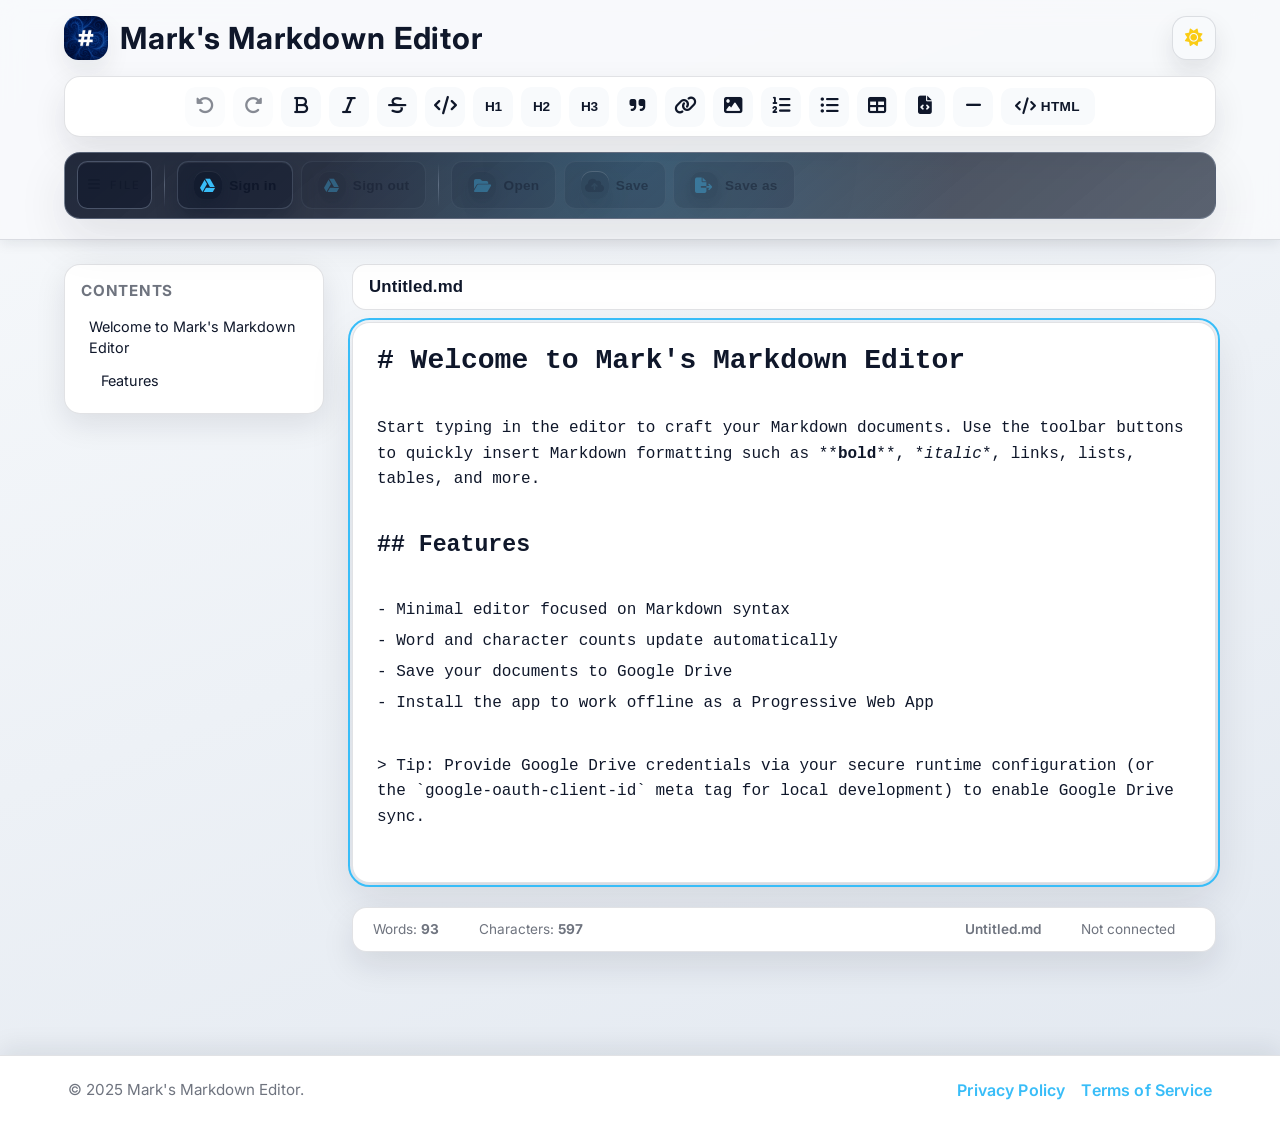
==== index.html @ d8eb9916 "Restyle Drive file menu bar" ====
<!DOCTYPE html>
<html lang="en">
  <head>
    <meta charset="utf-8" />
    <meta name="viewport" content="width=device-width, initial-scale=1" />
    <title>Mark's Markdown Editor</title>
    <meta name="description" content="Progressive Web App Markdown editor with Google Drive sync." />
    <meta name="theme-color" content="#1f2937" />
    <meta name="google-oauth-client-id" content="220212893778-a2ja5dvu9tkp700it2819hc6iajvbgiu.apps.googleusercontent.com" />
    <link rel="manifest" href="manifest.json" />
    <link rel="icon" type="image/png" href="icons/icon-512.png" />
    <link rel="preconnect" href="https://fonts.googleapis.com" />
    <link rel="preconnect" href="https://fonts.gstatic.com" crossorigin />
    <link rel="stylesheet" href="https://fonts.googleapis.com/css2?family=Inter:wght@400;500;600;700&display=swap" />
    <link
      rel="stylesheet"
      href="https://cdnjs.cloudflare.com/ajax/libs/font-awesome/6.5.1/css/all.min.css"
      integrity="sha512-DTOQO9RWCH3ppGqcWaEA1BIZOC6xxalwEsw9c2QQeAIftl+Vegovlnee1c9QX4TctnWMn13TZye+giMm8e2LwA=="
      crossorigin="anonymous"
      referrerpolicy="no-referrer"
    />
    <link rel="stylesheet" href="styles.css" />
  </head>
  <body>
    <header>
      <div class="inner">
        <div class="brand-row">
          <div class="app-brand">
            <span class="brand-mark" aria-hidden="true">
              <img src="icons/icon-1024.png" width="44" height="44" alt="" />
            </span>
            <h1>Mark's Markdown Editor</h1>
          </div>
          <button
            type="button"
            class="theme-toggle"
            id="theme-toggle"
            aria-pressed="false"
            aria-label="Switch to light mode"
            title="Switch to light mode"
          >
            <i class="fa-solid fa-moon theme-toggle-icon" aria-hidden="true"></i>
          </button>
        </div>
        <div class="toolbar-row">
          <div class="toolbar toolbar-surface formatting" role="toolbar" aria-label="Markdown formatting">
            <button
              type="button"
              class="icon-button"
              data-action="undo"
              aria-label="Undo"
              title="Undo"
              disabled
            >
              <i class="fa-solid fa-rotate-left" aria-hidden="true"></i>
            </button>
            <button
              type="button"
              class="icon-button"
              data-action="redo"
              aria-label="Redo"
              title="Redo"
              disabled
            >
              <i class="fa-solid fa-rotate-right" aria-hidden="true"></i>
            </button>
            <button type="button" class="icon-button" data-action="bold" aria-label="Bold">
              <i class="fa-solid fa-bold" aria-hidden="true"></i>
            </button>
            <button type="button" class="icon-button" data-action="italic" aria-label="Italic">
              <i class="fa-solid fa-italic" aria-hidden="true"></i>
            </button>
            <button type="button" class="icon-button" data-action="strikethrough" aria-label="Strikethrough">
              <i class="fa-solid fa-strikethrough" aria-hidden="true"></i>
            </button>
            <button type="button" class="icon-button" data-action="inline-code" aria-label="Inline code">
              <i class="fa-solid fa-code" aria-hidden="true"></i>
            </button>
            <button type="button" class="icon-button heading-button" data-action="heading-1" aria-label="Heading level 1">
              <span class="heading-icon" aria-hidden="true">H1</span>
            </button>
            <button type="button" class="icon-button heading-button" data-action="heading-2" aria-label="Heading level 2">
              <span class="heading-icon" aria-hidden="true">H2</span>
            </button>
            <button type="button" class="icon-button heading-button" data-action="heading-3" aria-label="Heading level 3">
              <span class="heading-icon" aria-hidden="true">H3</span>
            </button>
            <button type="button" class="icon-button" data-action="blockquote" aria-label="Block quote">
              <i class="fa-solid fa-quote-right" aria-hidden="true"></i>
            </button>
            <button type="button" class="icon-button" data-action="link" aria-label="Insert link">
              <i class="fa-solid fa-link" aria-hidden="true"></i>
            </button>
            <button type="button" class="icon-button" data-action="image" aria-label="Insert image">
              <i class="fa-solid fa-image" aria-hidden="true"></i>
            </button>
            <button type="button" class="icon-button" data-action="ordered-list" aria-label="Ordered list">
              <i class="fa-solid fa-list-ol" aria-hidden="true"></i>
            </button>
            <button type="button" class="icon-button" data-action="unordered-list" aria-label="Unordered list">
              <i class="fa-solid fa-list-ul" aria-hidden="true"></i>
            </button>
            <button type="button" class="icon-button" data-action="table" aria-label="Insert table">
              <i class="fa-solid fa-table" aria-hidden="true"></i>
            </button>
            <button type="button" class="icon-button" data-action="code-block" aria-label="Insert code block">
              <i class="fa-solid fa-file-code" aria-hidden="true"></i>
            </button>
            <button type="button" class="icon-button" data-action="horizontal-rule" aria-label="Insert horizontal rule">
              <i class="fa-solid fa-minus" aria-hidden="true"></i>
            </button>
            <button
              type="button"
              class="secondary-button mode-toggle"
              id="editor-mode-toggle"
              aria-pressed="false"
              aria-label="Switch to HTML mode"
              title="Switch to HTML mode"
            >
              <i class="fa-solid fa-code" aria-hidden="true"></i>
              <span class="button-label">HTML</span>
            </button>
          </div>
          <div class="toolbar toolbar-surface drive-actions" role="group" aria-label="Google Drive actions">
            <div class="drive-menu-label" aria-hidden="true">
              <i class="fa-solid fa-bars" aria-hidden="true"></i>
              <span>File</span>
            </div>
            <div class="drive-menu-divider" aria-hidden="true"></div>
            <div class="drive-menu-group" role="none">
              <button type="button" class="secondary-button drive-button" id="drive-sign-in">
                <span class="drive-icon" aria-hidden="true">
                  <i class="fa-brands fa-google-drive"></i>
                </span>
                <span class="button-label">Sign in</span>
              </button>
              <button
                type="button"
                class="secondary-button drive-button"
                id="drive-sign-out"
                disabled
                aria-disabled="true"
              >
                <span class="drive-icon" aria-hidden="true">
                  <i class="fa-brands fa-google-drive"></i>
                </span>
                <span class="button-label">Sign out</span>
              </button>
            </div>
            <div class="drive-menu-divider" aria-hidden="true"></div>
            <div class="drive-menu-group" role="none">
              <button type="button" class="secondary-button drive-button" id="drive-open" disabled>
                <span class="drive-icon" aria-hidden="true">
                  <i class="fa-solid fa-folder-open"></i>
                </span>
                <span class="button-label">Open</span>
              </button>
              <button type="button" class="primary drive-button" id="drive-save" disabled>
                <span class="drive-icon" aria-hidden="true">
                  <i class="fa-solid fa-cloud-arrow-up"></i>
                </span>
                <span class="button-label">Save</span>
              </button>
              <button type="button" class="secondary-button drive-button" id="drive-save-as" disabled>
                <span class="drive-icon" aria-hidden="true">
                  <i class="fa-solid fa-file-export"></i>
                </span>
                <span class="button-label">Save as</span>
              </button>
            </div>
          </div>
        </div>
      </div>
    </header>
    <main>
      <div class="editor-container">
        <div class="editor-layout">
          <nav id="table-of-contents" class="toc" aria-label="Document outline">
            <div class="toc-header">
              <h2>Contents</h2>
            </div>
            <ol id="toc-list" class="toc-list" hidden></ol>
            <p id="toc-empty" class="toc-empty" hidden>Add headings to build a table of contents.</p>
          </nav>
          <div class="editor-content">
            <div class="file-title">
              <label class="visually-hidden" for="file-title-input">File title</label>
              <input
                type="text"
                id="file-title-input"
                name="file-title"
                autocomplete="off"
                placeholder="Untitled.md"
              />
            </div>
            <div class="editor-wrapper">
              <div class="editor-surface">
                <div
                  id="markdown-input"
                  class="editor"
                  contenteditable="true"
                  role="textbox"
                  aria-label="Markdown input"
                  spellcheck="true"
                ></div>
              </div>
            </div>
            <div class="status-bar">
              <div>
                <span>Words: <strong id="word-count">0</strong></span>
                <span>Characters: <strong id="char-count">0</strong></span>
              </div>
              <div>
                <span class="file-indicator" id="current-file">Untitled.md</span>
                <span id="drive-status"></span>
              </div>
            </div>
            <div id="status-message" role="status" aria-live="polite"></div>
          </div>
        </div>
      </div>
    </main>

    <footer class="site-footer">
      <div class="inner">
        <p>© 2025 Mark's Markdown Editor.</p>
        <nav class="footer-nav" aria-label="Legal">
          <a href="privacy.html">Privacy Policy</a>
          <a href="terms.html">Terms of Service</a>
        </nav>
      </div>
    </footer>

    <div id="drive-dialog" role="dialog" aria-modal="true" aria-labelledby="drive-dialog-title">
      <div class="dialog-content">
        <div class="dialog-header">
          <h2 id="drive-dialog-title">Google Drive</h2>
          <button type="button" id="drive-dialog-close" aria-label="Close dialog">×</button>
        </div>
        <div class="dialog-body">
          <div id="drive-alert" class="alert" hidden></div>
          <div id="drive-config-status" class="cloud-config-card" role="status" aria-live="polite">
            <div class="cloud-card-icon" aria-hidden="true">
              <i class="fa-solid fa-cloud-bolt"></i>
            </div>
            <div class="cloud-card-content">
              <p class="cloud-card-eyebrow">Google Cloud setup</p>
              <h3 class="cloud-card-title">Connect your Drive credentials</h3>
              <p class="cloud-card-message">
                Provide Google Drive credentials through your secure runtime configuration to enable Drive sync. For local
                development you can still supply a <code>google-oauth-client-id</code> meta tag value.
              </p>
              <div class="cloud-card-links">
                <a
                  class="cloud-card-link"
                  href="https://console.cloud.google.com/"
                  target="_blank"
                  rel="noopener"
                >
                  <span>Open Google Cloud Console</span>
                  <i class="fa-solid fa-arrow-up-right-from-square" aria-hidden="true"></i>
                </a>
              </div>
            </div>
          </div>
          <div class="drive-controls">
            <div class="toolbar">
              <button type="button" id="drive-refresh-files" class="secondary-button">Refresh</button>
              <button type="button" id="drive-folder-up" class="secondary-button" disabled>Up one level</button>
            </div>
            <nav id="drive-breadcrumbs" class="drive-breadcrumbs" aria-label="Current folder"></nav>
          </div>
          <div class="drive-files" id="drive-files" hidden>
            <table>
              <thead>
                <tr>
                  <th>File</th>
                  <th>Modified</th>
                </tr>
              </thead>
              <tbody id="drive-files-body"></tbody>
            </table>
          </div>
          <div id="drive-save-controls" class="drive-save-controls" hidden>
            <label class="visually-hidden" for="drive-file-name">File name</label>
            <input type="text" id="drive-file-name" name="drive-file-name" placeholder="File name" autocomplete="off" />
            <button type="button" id="drive-save-confirm" class="primary">Save here</button>
          </div>
        </div>
        <div class="dialog-footer">
          <button type="button" id="drive-dialog-cancel">Close</button>
        </div>
      </div>
    </div>

    <script defer src="vendor/marked.min.js"></script>
    <script defer src="vendor/turndown.min.js"></script>
    <script defer src="vendor/turndown-plugin-gfm.min.js"></script>
    <script src="app.js" defer></script>
    <script
      defer
      src="https://accounts.google.com/gsi/client"
      onload="onGoogleAccountsLoaded()"
      onerror="console.error('Failed to load Google Identity Services script');"
    ></script>
    <script defer src="https://apis.google.com/js/api.js?onload=onGapiLoaded"></script>
  </body>
</html>
---- styles.css ----
:root {
  color-scheme: light dark;
  --bg-gradient-start: #0f172a;
  --bg-gradient-end: #1e293b;
  --surface: rgba(15, 23, 42, 0.75);
  --surface-strong: rgba(15, 23, 42, 0.95);
  --header-bg: rgba(15, 23, 42, 0.85);
  --header-offset: 0px;
  --input-bg: rgba(15, 23, 42, 0.6);
  --text: #e2e8f0;
  --text-muted: rgba(226, 232, 240, 0.7);
  --text-subtle: rgba(226, 232, 240, 0.75);
  --accent: #38bdf8;
  --accent-dark: #0ea5e9;
  --border: rgba(148, 163, 184, 0.4);
  --button-bg: rgba(148, 163, 184, 0.12);
  --button-bg-hover: rgba(148, 163, 184, 0.2);
  --button-border-hover: rgba(148, 163, 184, 0.3);
  --overlay: rgba(15, 23, 42, 0.75);
  --shadow: rgba(15, 23, 42, 0.4);
  --surface-shadow: rgba(15, 23, 42, 0.45);
  --strong-shadow: rgba(15, 23, 42, 0.7);
  --editor-bg: linear-gradient(170deg, rgba(15, 23, 42, 0.92), rgba(30, 41, 59, 0.82));
  --editor-border: rgba(148, 163, 184, 0.45);
  --editor-shadow: 0 24px 55px var(--strong-shadow);
  --table-border: rgba(148, 163, 184, 0.2);
  --row-hover: rgba(56, 189, 248, 0.15);
  --row-selected: rgba(56, 189, 248, 0.25);
  --breadcrumb-text: rgba(226, 232, 240, 0.7);
  --breadcrumb-separator: rgba(148, 163, 184, 0.6);
  --breadcrumb-disabled: rgba(226, 232, 240, 0.6);
  --danger-bg: rgba(248, 113, 113, 0.18);
  --danger-border: rgba(248, 113, 113, 0.35);
  --danger-text: #fecaca;
  --legal-intro-bg: rgba(15, 23, 42, 0.6);
  --font-sans: 'Inter', 'Segoe UI', Roboto, Helvetica, Arial, sans-serif;
  --font-mono: ui-monospace, SFMono-Regular, Menlo, Monaco, Consolas, 'Liberation Mono', 'Courier New', monospace;
}

* {
  box-sizing: border-box;
}

body {
  margin: 0;
  font-family: var(--font-sans);
  background: linear-gradient(160deg, var(--bg-gradient-start), var(--bg-gradient-end));
  color: var(--text);
  min-height: 100vh;
  display: flex;
  flex-direction: column;
}

header {
  position: sticky;
  top: 0;
  z-index: 10;
  backdrop-filter: blur(12px);
  background: var(--header-bg);
  border-bottom: 1px solid var(--border);
  box-shadow: 0 4px 12px var(--shadow);
}

header .inner {
  max-width: 1200px;
  margin: 0 auto;
  padding: 1rem 1.5rem 1.25rem;
  display: flex;
  flex-direction: column;
  gap: 1rem;
  align-items: stretch;
}

.brand-row {
  display: flex;
  align-items: center;
  justify-content: space-between;
  gap: 1rem;
}

.app-brand {
  display: flex;
  align-items: center;
  gap: 0.75rem;
}

.brand-mark {
  display: inline-flex;
  width: 2.75rem;
  height: 2.75rem;
  align-items: center;
  justify-content: center;
  border-radius: 0.9rem;
  box-shadow: 0 12px 24px var(--shadow);
  overflow: hidden;
}

.brand-mark img {
  display: block;
  width: 100%;
  height: 100%;
}

.theme-toggle {
  display: inline-flex;
  align-items: center;
  justify-content: center;
  width: 2.75rem;
  height: 2.75rem;
  border-radius: 0.9rem;
  border: 1px solid var(--border);
  background: var(--button-bg);
  color: var(--text);
  box-shadow: 0 12px 24px var(--surface-shadow);
  transition: background 0.2s ease, color 0.2s ease, border-color 0.2s ease, transform 0.2s ease,
    box-shadow 0.2s ease;
  cursor: pointer;
}

.theme-toggle:hover {
  background: var(--button-bg-hover);
  border-color: var(--button-border-hover);
  transform: translateY(-1px);
  box-shadow: 0 16px 28px var(--surface-shadow);
}

.theme-toggle:focus-visible {
  outline: 2px solid var(--accent);
  outline-offset: 3px;
}

.theme-toggle i {
  font-size: 1.1rem;
}

.theme-toggle[data-theme='dark'] i {
  color: var(--accent);
}

.theme-toggle[data-theme='light'] i {
  color: #facc15;
}

h1 {
  font-size: 1.9rem;
  margin: 0;
  font-weight: 700;
  letter-spacing: 0.03em;
}

.toolbar-row {
  display: flex;
  flex-direction: column;
  gap: 0.9rem;
  align-items: stretch;
}

.toolbar {
  display: flex;
  gap: 0.5rem;
  flex-wrap: wrap;
  align-items: center;
}

.toolbar-row > .toolbar-surface {
  flex: 0 0 100%;
  width: 100%;
}

.toolbar.formatting {
  justify-content: center;
}

.toolbar.drive-actions {
  justify-content: flex-start;
  align-items: stretch;
  gap: 0.75rem;
  padding: 0.55rem 0.75rem;
  background: linear-gradient(140deg, rgba(15, 23, 42, 0.92), rgba(30, 41, 59, 0.72));
  border: 1px solid rgba(148, 163, 184, 0.45);
  box-shadow: 0 20px 48px var(--surface-shadow);
  position: relative;
  overflow: hidden;
}

.toolbar.drive-actions::before {
  content: '';
  position: absolute;
  inset: 0;
  background: radial-gradient(circle at top, rgba(56, 189, 248, 0.22), transparent 55%);
  pointer-events: none;
  opacity: 0.9;
}

.toolbar.drive-actions > * {
  position: relative;
  z-index: 1;
}

.toolbar.drive-actions .drive-menu-label {
  display: inline-flex;
  align-items: center;
  gap: 0.45rem;
  padding: 0.35rem 0.65rem;
  border-radius: 0.65rem;
  background: rgba(15, 23, 42, 0.55);
  border: 1px solid rgba(148, 163, 184, 0.4);
  text-transform: uppercase;
  font-size: 0.7rem;
  letter-spacing: 0.18em;
  color: var(--text-muted);
  box-shadow: inset 0 1px 0 rgba(255, 255, 255, 0.08);
}

.toolbar.drive-actions .drive-menu-label i {
  font-size: 0.85rem;
  opacity: 0.85;
}

.toolbar.drive-actions .drive-menu-divider {
  width: 1px;
  align-self: center;
  background: linear-gradient(180deg, transparent, rgba(148, 163, 184, 0.45), transparent);
  min-height: 2.75rem;
}

.toolbar.drive-actions .drive-menu-group {
  display: inline-flex;
  align-items: center;
  gap: 0.45rem;
}

.toolbar.drive-actions .drive-button {
  gap: 0.45rem;
  padding: 0.55rem 1rem;
  font-weight: 600;
  letter-spacing: 0.02em;
  background: rgba(15, 23, 42, 0.45);
  border: 1px solid rgba(148, 163, 184, 0.28);
  border-radius: 0.7rem;
  box-shadow: inset 0 1px 0 rgba(255, 255, 255, 0.06), 0 10px 20px rgba(15, 23, 42, 0.35);
  transition: background 0.2s ease, border-color 0.2s ease, transform 0.2s ease, box-shadow 0.2s ease;
}

.toolbar.drive-actions .drive-button:hover {
  background: rgba(56, 189, 248, 0.18);
  border-color: rgba(56, 189, 248, 0.55);
  box-shadow: inset 0 1px 0 rgba(255, 255, 255, 0.12), 0 14px 28px rgba(15, 23, 42, 0.4);
}

.toolbar.drive-actions .drive-button:focus-visible {
  outline: 2px solid var(--accent);
  outline-offset: 3px;
}

.toolbar.drive-actions .drive-button.primary {
  background: linear-gradient(135deg, rgba(56, 189, 248, 0.88), rgba(14, 165, 233, 0.92));
  border-color: rgba(14, 165, 233, 0.85);
  color: #0f172a;
  box-shadow: 0 22px 40px rgba(56, 189, 248, 0.45);
}

.toolbar.drive-actions .drive-button.primary:hover {
  background: linear-gradient(135deg, rgba(56, 189, 248, 0.96), rgba(14, 165, 233, 0.98));
  box-shadow: 0 26px 46px rgba(56, 189, 248, 0.52);
}

.toolbar.drive-actions .drive-icon {
  display: inline-flex;
  align-items: center;
  justify-content: center;
  width: 1.75rem;
  height: 1.75rem;
  border-radius: 0.7rem;
  background: rgba(14, 23, 42, 0.6);
  color: var(--accent);
  font-size: 0.95rem;
  box-shadow: inset 0 1px 0 rgba(255, 255, 255, 0.08), 0 6px 16px rgba(15, 23, 42, 0.35);
  transition: background 0.2s ease, color 0.2s ease, box-shadow 0.2s ease;
}

.toolbar.drive-actions .drive-button:hover .drive-icon {
  background: rgba(56, 189, 248, 0.2);
  box-shadow: inset 0 1px 0 rgba(255, 255, 255, 0.18), 0 12px 20px rgba(15, 23, 42, 0.4);
}

.toolbar.drive-actions .drive-button.primary .drive-icon {
  background: rgba(255, 255, 255, 0.86);
  color: #0f172a;
  box-shadow: inset 0 1px 0 rgba(255, 255, 255, 0.45), 0 12px 22px rgba(15, 23, 42, 0.32);
}

.toolbar.drive-actions .drive-button.primary:hover .drive-icon {
  background: rgba(255, 255, 255, 0.92);
}

.toolbar.drive-actions .drive-button:disabled {
  background: rgba(15, 23, 42, 0.25);
  border-color: rgba(148, 163, 184, 0.22);
  box-shadow: none;
}

.toolbar.drive-actions .drive-button:disabled .drive-icon {
  opacity: 0.65;
  background: rgba(15, 23, 42, 0.35);
}

@media (max-width: 720px) {
  .toolbar.drive-actions {
    justify-content: center;
    padding: 0.6rem;
  }

  .toolbar.drive-actions .drive-menu-label {
    width: 100%;
    justify-content: center;
  }

  .toolbar.drive-actions .drive-menu-divider {
    display: none;
  }

  .toolbar.drive-actions .drive-menu-group {
    width: 100%;
    justify-content: center;
    flex-wrap: wrap;
  }

  .toolbar.drive-actions .drive-button {
    flex: 1 1 8rem;
    justify-content: center;
  }
}

.toolbar-surface {
  background: var(--surface);
  border: 1px solid var(--border);
  border-radius: 1rem;
  padding: 0.6rem;
  box-shadow: 0 14px 32px var(--surface-shadow);
}

.toolbar button,
.toolbar .secondary-button {
  position: relative;
  display: inline-flex;
  align-items: center;
  justify-content: center;
  background: var(--button-bg);
  border: 1px solid transparent;
  color: var(--text);
  padding: 0.5rem 0.75rem;
  border-radius: 0.65rem;
  cursor: pointer;
  font-size: 0.85rem;
  transition: background 0.2s ease, border-color 0.2s ease, transform 0.2s ease;
}

.toolbar .icon-button {
  width: 2.5rem;
  height: 2.5rem;
  padding: 0;
}

.toolbar .icon-button > :is(svg, i) {
  width: 1.35rem;
  height: 1.35rem;
}

.toolbar .icon-button > i {
  display: inline-flex;
  align-items: center;
  justify-content: center;
  font-size: 1.15rem;
  line-height: 1;
}

.toolbar .icon-button.heading-button > .heading-icon {
  display: inline-flex;
  align-items: center;
  justify-content: center;
  width: 1.35rem;
  height: 1.35rem;
  font-size: 0.85rem;
  font-weight: 700;
  letter-spacing: -0.02em;
  line-height: 1;
}

.toolbar .mode-toggle {
  display: inline-flex;
  align-items: center;
  gap: 0.35rem;
  padding: 0.5rem 0.85rem;
}

.toolbar .mode-toggle > :is(svg, i) {
  width: 1.2rem;
  height: 1.2rem;
}

.toolbar .mode-toggle > i {
  display: inline-flex;
  align-items: center;
  justify-content: center;
  font-size: 1.05rem;
  line-height: 1;
}

.toolbar .mode-toggle .button-label {
  font-weight: 600;
  letter-spacing: 0.03em;
}

.button-label {
  font-size: 0.85rem;
}

.toolbar button:hover,
.toolbar .secondary-button:hover {
  background: var(--button-bg-hover);
  border-color: var(--button-border-hover);
  transform: translateY(-1px);
}

.toolbar button:active,
.toolbar .secondary-button:active {
  transform: translateY(0);
}

.toolbar button.primary {
  background: var(--accent);
  color: #0f172a;
  font-weight: 600;
}

.toolbar button.primary:hover {
  background: var(--accent-dark);
}

.toolbar button:disabled,
.toolbar .secondary-button:disabled {
  opacity: 0.5;
  cursor: not-allowed;
  transform: none;
}

main {
  flex: 1;
  width: 100%;
}

.editor-container {
  max-width: 1200px;
  margin: 1.5rem auto;
  padding: 0 1.5rem 3rem;
}

.editor-layout {
  display: block;
}

.editor-content {
  min-width: 0;
}

.file-title {
  margin-bottom: 0.75rem;
  display: flex;
  flex-direction: column;
  gap: 0.35rem;
}

.file-title input {
  width: 100%;
  padding: 0.75rem 1rem;
  border-radius: 0.85rem;
  border: 1px solid var(--border);
  background: var(--input-bg);
  color: var(--text);
  font-size: 1.05rem;
  font-weight: 600;
  letter-spacing: 0.01em;
  transition: border-color 0.2s ease, box-shadow 0.2s ease;
}

.file-title input::placeholder {
  color: var(--text-muted);
}

.file-title input:focus-visible {
  outline: 2px solid var(--accent);
  outline-offset: 2px;
  border-color: var(--accent);
  box-shadow: 0 0 0 4px rgba(56, 189, 248, 0.18);
}

.toc {
  display: none;
  background: var(--surface);
  border: 1px solid var(--border);
  border-radius: 1rem;
  padding: 1rem;
  box-shadow: 0 10px 30px var(--surface-shadow);
}

.toc-header {
  display: flex;
  justify-content: space-between;
  align-items: center;
  margin-bottom: 0.75rem;
}

.toc-header h2 {
  margin: 0;
  font-size: 0.95rem;
  letter-spacing: 0.05em;
  text-transform: uppercase;
  color: var(--text-muted);
}

.toc-list {
  list-style: none;
  margin: 0;
  padding: 0;
  display: flex;
  flex-direction: column;
  gap: 0.15rem;
}

.toc-list li {
  margin: 0;
}

.toc-list a {
  display: block;
  padding: 0.35rem 0.5rem;
  border-radius: 0.5rem;
  color: var(--text);
  text-decoration: none;
  font-size: 0.9rem;
  line-height: 1.4;
  transition: background 0.2s ease, color 0.2s ease;
}

.toc-list a:hover,
.toc-list a:focus-visible {
  background: var(--button-bg-hover);
  color: var(--accent);
  outline: none;
}

.toc-level-2 {
  padding-left: 0.75rem;
}

.toc-level-3 {
  padding-left: 1.2rem;
}

.toc-level-4 {
  padding-left: 1.65rem;
}

.toc-level-5 {
  padding-left: 2.1rem;
}

.toc-level-6 {
  padding-left: 2.55rem;
}

.toc-empty {
  margin: 0;
  font-size: 0.85rem;
  color: var(--text-muted);
}

.editor-wrapper {
  display: block;
}

.editor-surface {
  position: relative;
  min-width: 0;
}

.editor {
  width: 100%;
  min-height: 60vh;
  padding: 1.25rem 1.5rem;
  border-radius: 1.1rem;
  background: var(--editor-bg);
  color: var(--text);
  border: 1px solid var(--editor-border);
  font-family: var(--font-mono);
  font-size: 1rem;
  line-height: 1.6;
  box-shadow: inset 0 1px 0 rgba(255, 255, 255, 0.05), var(--editor-shadow);
  backdrop-filter: blur(4px);
  outline: none;
  overflow-y: auto;
  white-space: pre-wrap;
  word-break: break-word;
  caret-color: var(--accent);
  cursor: text;
  position: relative;
  z-index: 0;
}

.editor.html-mode {
  font-family: var(--font-mono);
  white-space: pre-wrap;
  word-break: break-word;
  overflow-wrap: anywhere;
  overflow-x: hidden;
  tab-size: 2;
}

.editor:focus-visible {
  outline: 2px solid var(--accent);
  outline-offset: 2px;
}

.editor-line {
  margin: 0;
  padding: 0;
  font-size: 1rem;
  line-height: 1.6;
  white-space: pre-wrap;
  word-break: break-word;
  scroll-margin-top: var(--header-offset);
}

.editor-line.is-empty {
  min-height: 1rem;
}

.editor-line-break {
  display: block;
  height: 0.35rem;
  line-height: 0;
  font-size: 0;
  pointer-events: none;
  user-select: none;
}

.editor-line.heading-1 {
  font-size: 1.75rem;
  font-weight: 700;
  line-height: 1.3;
}

.editor-line.heading-2 {
  font-size: 1.45rem;
  font-weight: 650;
  line-height: 1.35;
}

.editor-line.heading-3 {
  font-size: 1.25rem;
  font-weight: 600;
  line-height: 1.4;
}

.editor-line.heading-4 {
  font-size: 1.15rem;
  font-weight: 600;
}

.editor-line.heading-5 {
  font-size: 1.05rem;
  font-weight: 600;
}

.editor-line.heading-6 {
  font-size: 1rem;
  font-weight: 600;
  letter-spacing: 0.02em;
}

.editor .md-strong {
  font-weight: 700;
}

.editor .md-em {
  font-style: italic;
}

.editor .md-strike {
  text-decoration: line-through;
}

.status-bar {
  display: flex;
  justify-content: space-between;
  align-items: center;
  margin-top: 1.5rem;
  padding: 0.85rem 1.25rem;
  font-size: 0.85rem;
  color: var(--text-muted);
  background: var(--surface);
  border: 1px solid var(--border);
  border-radius: 0.9rem;
  box-shadow: 0 14px 32px var(--surface-shadow);
  backdrop-filter: blur(6px);
}

.status-bar span {
  margin-right: 1.25rem;
}

.status-bar > div {
  display: flex;
  align-items: center;
  gap: 1.25rem;
  flex-wrap: wrap;
}

.file-indicator {
  font-weight: 600;
}

@media (min-width: 1024px) {
  .editor-layout {
    display: grid;
    grid-template-columns: minmax(220px, 260px) minmax(0, 1fr);
    gap: 1.75rem;
    align-items: start;
  }

  .toc {
    display: block;
    position: sticky;
    top: calc(var(--header-offset) + 1.5rem);
    max-height: calc(100vh - var(--header-offset) - 2.5rem);
    overflow: auto;
    align-self: start;
  }
}

#status-message {
  margin-top: 0.75rem;
  font-size: 0.85rem;
  color: var(--text-subtle);
  min-height: 1.2rem;
}

#status-message.status-success {
  color: #86efac;
}

#drive-dialog {
  position: fixed;
  inset: 0;
  background: var(--overlay);
  display: none;
  place-items: center;
  padding: 1.5rem;
  z-index: 100;
}

#drive-dialog.active {
  display: grid;
}

#drive-dialog .dialog-content {
  background: var(--surface-strong);
  border: 1px solid var(--border);
  border-radius: 1rem;
  padding: 1.5rem;
  width: min(500px, 100%);
  box-shadow: 0 20px 40px var(--strong-shadow);
}

.dialog-header {
  display: flex;
  justify-content: space-between;
  align-items: center;
  margin-bottom: 1rem;
}

.dialog-header h2 {
  margin: 0;
  font-size: 1.1rem;
}

#drive-dialog-close {
  display: inline-flex;
  align-items: center;
  justify-content: center;
  width: 2rem;
  height: 2rem;
  border-radius: 0.5rem;
  border: 1px solid transparent;
  background: var(--button-bg);
  color: var(--text);
  font-size: 1.1rem;
  line-height: 1;
  cursor: pointer;
  transition: background 0.2s ease, border-color 0.2s ease, transform 0.2s ease;
}

#drive-dialog-close:hover {
  background: var(--button-bg-hover);
  border-color: var(--button-border-hover);
  transform: translateY(-1px);
}

#drive-dialog-close:active {
  transform: translateY(0);
}

#drive-dialog-close:focus-visible {
  outline: 2px solid var(--accent);
  outline-offset: 2px;
}

.dialog-body {
  display: flex;
  flex-direction: column;
  gap: 1rem;
}

.cloud-config-card {
  position: relative;
  display: flex;
  gap: 1rem;
  padding: 1.15rem 1.3rem;
  border-radius: 1rem;
  border: 1px solid rgba(148, 163, 184, 0.4);
  background: linear-gradient(145deg, rgba(15, 23, 42, 0.92), rgba(30, 64, 175, 0.65));
  box-shadow: 0 18px 36px var(--surface-shadow);
  overflow: hidden;
  transition: border-color 0.3s ease, box-shadow 0.3s ease, transform 0.3s ease;
}

.cloud-config-card::after {
  content: '';
  position: absolute;
  inset: 0;
  pointer-events: none;
  border-radius: inherit;
  background: radial-gradient(circle at 0% 0%, rgba(56, 189, 248, 0.35), transparent 60%);
  opacity: 0.7;
  transition: opacity 0.3s ease;
}

.cloud-config-card:hover {
  transform: translateY(-2px);
  box-shadow: 0 22px 44px var(--strong-shadow);
  border-color: rgba(56, 189, 248, 0.55);
}

.cloud-config-card:hover::after {
  opacity: 1;
}

.cloud-config-card .cloud-card-icon {
  flex: 0 0 auto;
  display: inline-flex;
  align-items: center;
  justify-content: center;
  width: 3rem;
  height: 3rem;
  border-radius: 0.9rem;
  background: rgba(56, 189, 248, 0.18);
  color: var(--accent);
  box-shadow: inset 0 1px 0 rgba(255, 255, 255, 0.12), 0 12px 24px rgba(15, 23, 42, 0.45);
  font-size: 1.3rem;
}

.cloud-config-card .cloud-card-content {
  display: flex;
  flex-direction: column;
  gap: 0.35rem;
}

.cloud-card-eyebrow {
  margin: 0;
  font-size: 0.75rem;
  letter-spacing: 0.12em;
  text-transform: uppercase;
  color: rgba(226, 232, 240, 0.75);
}

.cloud-card-title {
  margin: 0;
  font-size: 1.05rem;
  font-weight: 600;
}

.cloud-card-message {
  margin: 0;
  font-size: 0.9rem;
  color: var(--text-subtle);
}

.cloud-card-links {
  margin-top: 0.25rem;
}

.cloud-card-link {
  display: inline-flex;
  align-items: center;
  gap: 0.35rem;
  padding: 0.4rem 0.65rem;
  border-radius: 999px;
  border: 1px solid rgba(148, 163, 184, 0.45);
  background: rgba(15, 23, 42, 0.35);
  color: var(--text);
  font-size: 0.85rem;
  font-weight: 500;
  text-decoration: none;
  transition: background 0.2s ease, border-color 0.2s ease, color 0.2s ease;
}

.cloud-card-link:hover,
.cloud-card-link:focus-visible {
  background: rgba(56, 189, 248, 0.2);
  border-color: rgba(56, 189, 248, 0.6);
  color: #f8fafc;
}

.cloud-card-link:focus-visible {
  outline: 2px solid rgba(56, 189, 248, 0.5);
  outline-offset: 2px;
}

.cloud-config-card.configured {
  border-color: rgba(134, 239, 172, 0.6);
  background: linear-gradient(145deg, rgba(15, 23, 42, 0.92), rgba(21, 128, 61, 0.6));
}

.cloud-config-card.configured::after {
  background: radial-gradient(circle at 0% 0%, rgba(134, 239, 172, 0.4), transparent 55%);
}

.cloud-config-card.configured .cloud-card-icon {
  background: rgba(134, 239, 172, 0.2);
  color: #86efac;
}

.cloud-config-card.configured .cloud-card-title {
  color: #bbf7d0;
}

.cloud-config-card.configured .cloud-card-message {
  color: rgba(226, 232, 240, 0.85);
}

.cloud-config-card.configured .cloud-card-link {
  border-color: rgba(134, 239, 172, 0.6);
}

.cloud-config-card.configured .cloud-card-link:hover,
.cloud-config-card.configured .cloud-card-link:focus-visible {
  background: rgba(134, 239, 172, 0.25);
  border-color: rgba(134, 239, 172, 0.8);
  color: #0f172a;
}

.dialog-body label {
  display: flex;
  flex-direction: column;
  gap: 0.25rem;
  font-size: 0.85rem;
}

.dialog-body input {
  padding: 0.5rem 0.65rem;
  border-radius: 0.5rem;
  border: 1px solid var(--border);
  background: var(--input-bg);
  color: var(--text);
}

.dialog-body input:focus {
  outline: 2px solid var(--accent);
  outline-offset: 1px;
}

.dialog-footer {
  display: flex;
  justify-content: flex-end;
  gap: 0.5rem;
}

.dialog-footer button {
  padding: 0.45rem 0.8rem;
  border-radius: 0.5rem;
  border: 1px solid transparent;
  background: var(--button-bg);
  color: var(--text);
  cursor: pointer;
}

.dialog-footer button.primary {
  background: var(--accent);
  color: #0f172a;
  font-weight: 600;
}

.drive-files {
  max-height: 200px;
  overflow: auto;
  border: 1px solid var(--border);
  border-radius: 0.75rem;
  background: var(--surface);
}

.drive-files table {
  width: 100%;
  border-collapse: collapse;
}

.drive-files th,
.drive-files td {
  padding: 0.5rem 0.75rem;
  border-bottom: 1px solid var(--table-border);
  text-align: left;
}

.drive-files tr:hover {
  background: var(--row-hover);
  cursor: pointer;
}

.drive-controls {
  display: flex;
  flex-direction: column;
  gap: 0.5rem;
}

.drive-controls .toolbar {
  gap: 0.5rem;
}

.drive-breadcrumbs {
  display: flex;
  flex-wrap: wrap;
  align-items: center;
  gap: 0.25rem;
  font-size: 0.85rem;
  color: var(--breadcrumb-text);
}

.drive-breadcrumbs button {
  background: none;
  border: none;
  color: var(--accent);
  cursor: pointer;
  padding: 0;
  font: inherit;
}

.drive-breadcrumbs button:hover {
  text-decoration: underline;
}

.drive-breadcrumbs button:disabled {
  color: var(--breadcrumb-disabled);
  cursor: default;
  text-decoration: none;
}

.drive-breadcrumbs .separator {
  color: var(--breadcrumb-separator);
  margin: 0 0.15rem;
}

.drive-files .entry-name {
  display: inline-flex;
  align-items: center;
  gap: 0.45rem;
}

.drive-files .entry-icon {
  font-size: 0.95rem;
}

.drive-files tr.folder-row td {
  font-weight: 600;
}

.drive-files tr.selected {
  background: var(--row-selected);
}

.drive-save-controls {
  display: flex;
  gap: 0.5rem;
  align-items: center;
}

/* Footer */

.site-footer {
  margin-top: auto;
  background: var(--surface-strong);
  border-top: 1px solid var(--border);
  box-shadow: 0 -8px 24px var(--shadow);
}

.site-footer .inner {
  max-width: 1200px;
  margin: 0 auto;
  padding: 1.5rem 1.75rem;
  display: flex;
  flex-direction: column;
  gap: 0.75rem;
  align-items: center;
  text-align: center;
}

.site-footer p {
  margin: 0;
  color: var(--text-muted);
  font-size: 0.95rem;
}

.footer-nav {
  display: flex;
  gap: 1rem;
  flex-wrap: wrap;
  justify-content: center;
}

.footer-nav a {
  color: var(--accent);
  text-decoration: none;
  font-weight: 600;
  letter-spacing: 0.01em;
}

.footer-nav a:hover,
.footer-nav a:focus-visible {
  text-decoration: underline;
}

@media (min-width: 768px) {
  .site-footer .inner {
    flex-direction: row;
    justify-content: space-between;
    text-align: left;
  }
}

/* Legal pages */

body.legal-page {
  min-height: 100vh;
  display: flex;
  flex-direction: column;
}

header.legal-header {
  position: static;
  top: auto;
  z-index: 10;
  backdrop-filter: blur(12px);
  background: var(--header-bg);
  border-bottom: 1px solid var(--border);
  box-shadow: 0 4px 12px var(--shadow);
}

header.legal-header .inner {
  max-width: 1200px;
  margin: 0 auto;
  padding: 1.1rem 1.75rem;
}

.legal-header-bar {
  display: flex;
  align-items: center;
  justify-content: space-between;
  gap: 1rem;
  flex-wrap: wrap;
}

.legal-header-bar .brand-link {
  display: inline-flex;
  align-items: center;
  gap: 0.75rem;
  text-decoration: none;
  color: var(--text);
  font-weight: 600;
  font-size: 1.2rem;
  letter-spacing: 0.02em;
}

.legal-header-bar .brand-link:hover,
.legal-header-bar .brand-link:focus-visible {
  color: var(--accent);
}

.legal-header-bar .brand-link .brand-name {
  display: inline-flex;
  flex-direction: column;
  gap: 0.2rem;
}

.legal-header-bar .brand-link .brand-name span {
  font-size: 0.85rem;
  color: var(--text-muted);
  font-weight: 500;
}

.legal-header-links {
  display: flex;
  flex-wrap: wrap;
  align-items: center;
  gap: 0.75rem;
}

.legal-header-links a {
  color: var(--accent);
  text-decoration: none;
  font-weight: 600;
  letter-spacing: 0.01em;
  padding: 0.25rem 0;
}

.legal-header-links a:hover,
.legal-header-links a:focus-visible {
  text-decoration: underline;
}

.legal-header-links a[aria-current='page'] {
  color: #ffffff;
  text-decoration: underline;
  text-decoration-thickness: 2px;
  text-underline-offset: 6px;
}

.legal-main {
  flex: 1;
  width: 100%;
  padding: 2.5rem 1.25rem 4rem;
  display: flex;
  justify-content: center;
}

.legal-content {
  width: min(100%, 900px);
  background: var(--surface-strong);
  border: 1px solid var(--border);
  border-radius: 1.25rem;
  padding: 2.5rem;
  box-shadow: 0 22px 48px var(--surface-shadow);
  display: flex;
  flex-direction: column;
  gap: 1.5rem;
}

.legal-content > header {
  position: static;
  top: auto;
  z-index: auto;
  backdrop-filter: none;
  background: transparent;
  border: 0;
  box-shadow: none;
}

.legal-content h1 {
  margin: 0 0 1rem;
  padding-bottom: 0.35rem;
  font-size: 2.15rem;
  letter-spacing: 0.02em;
}

.legal-content h2 {
  margin: 2rem 0 0.75rem;
  font-size: 1.4rem;
}

.legal-content p {
  margin: 0;
  color: var(--text-subtle);
  line-height: 1.7;
}

.legal-content section {
  display: flex;
  flex-direction: column;
  gap: 0.75rem;
}

.legal-content ul,
.legal-content ol {
  margin: 0;
  padding-left: 1.2rem;
  display: grid;
  gap: 0.5rem;
  color: var(--text-subtle);
}

.legal-content li {
  margin: 0;
}

.legal-content strong {
  color: var(--accent);
}

.legal-content .legal-intro {
  padding: 1.25rem;
  border-radius: 0.9rem;
  background: var(--legal-intro-bg);
}

.legal-meta {
  font-size: 0.9rem;
  color: var(--text-muted);
}

.legal-callout {
  border-left: 3px solid var(--accent);
  padding-left: 1rem;
  color: var(--text-subtle);
}

.legal-contact {
  display: inline-flex;
  flex-wrap: wrap;
  gap: 0.35rem;
}

.legal-contact a {
  color: var(--accent);
  text-decoration: none;
  font-weight: 600;
}

.legal-contact a:hover,
.legal-contact a:focus-visible {
  text-decoration: underline;
}

@media (max-width: 640px) {
  header.legal-header .inner {
    padding: 1rem 1.25rem;
  }

  .legal-content {
    padding: 1.75rem;
  }

  .legal-content h1 {
    font-size: 1.85rem;
  }

  .legal-content h2 {
    font-size: 1.25rem;
  }
}

.drive-save-controls input {
  flex: 1;
}

.drive-save-controls button {
  white-space: nowrap;
  border-radius: 0.5rem;
  border: 1px solid transparent;
  padding: 0.45rem 0.75rem;
  background: var(--button-bg);
  color: var(--text);
  cursor: pointer;
  transition: background 0.2s ease, border-color 0.2s ease, transform 0.2s ease;
}

.drive-save-controls button:hover {
  background: var(--button-bg-hover);
  border-color: var(--button-border-hover);
  transform: translateY(-1px);
}

.drive-save-controls button:active {
  transform: translateY(0);
}

.drive-save-controls button:disabled {
  opacity: 0.5;
  cursor: not-allowed;
  transform: none;
}

.drive-save-controls button.primary {
  background: var(--accent);
  color: #0f172a;
  font-weight: 600;
}

.drive-save-controls button.primary:hover {
  background: var(--accent-dark);
}

.visually-hidden {
  position: absolute;
  width: 1px;
  height: 1px;
  padding: 0;
  margin: -1px;
  overflow: hidden;
  clip: rect(0, 0, 0, 0);
  border: 0;
}

.alert {
  padding: 0.75rem 1rem;
  border-radius: 0.75rem;
  background: var(--danger-bg);
  border: 1px solid var(--danger-border);
  color: var(--danger-text);
  font-size: 0.85rem;
}

@media (prefers-color-scheme: light) {
  :root:not([data-theme]) {
    --bg-gradient-start: #f8fafc;
    --bg-gradient-end: #e2e8f0;
    --surface: #ffffff;
    --surface-strong: #ffffff;
    --header-bg: rgba(248, 250, 252, 0.85);
    --input-bg: rgba(255, 255, 255, 0.95);
    --text: #0f172a;
    --text-muted: rgba(15, 23, 42, 0.6);
    --text-subtle: rgba(15, 23, 42, 0.7);
    --border: rgba(15, 23, 42, 0.12);
    --button-bg: #f8fafc;
    --button-bg-hover: #e2e8f0;
    --button-border-hover: rgba(148, 163, 184, 0.35);
    --overlay: rgba(15, 23, 42, 0.3);
    --shadow: rgba(15, 23, 42, 0.08);
    --surface-shadow: rgba(15, 23, 42, 0.1);
    --strong-shadow: rgba(15, 23, 42, 0.12);
    --editor-bg: #ffffff;
    --editor-border: rgba(15, 23, 42, 0.12);
    --editor-shadow: 0 18px 44px rgba(15, 23, 42, 0.1);
    --table-border: rgba(15, 23, 42, 0.08);
    --row-hover: rgba(56, 189, 248, 0.12);
    --row-selected: rgba(56, 189, 248, 0.18);
    --breadcrumb-text: rgba(15, 23, 42, 0.65);
    --breadcrumb-separator: rgba(15, 23, 42, 0.35);
    --breadcrumb-disabled: rgba(15, 23, 42, 0.4);
    --danger-bg: rgba(248, 113, 113, 0.15);
    --danger-border: rgba(248, 113, 113, 0.3);
    --danger-text: #b91c1c;
    --legal-intro-bg: rgba(15, 23, 42, 0.05);
  }

}

:root[data-theme='dark'] {
  color-scheme: dark;
}

:root[data-theme='light'] {
  color-scheme: light;
  --bg-gradient-start: #f8fafc;
  --bg-gradient-end: #e2e8f0;
  --surface: #ffffff;
  --surface-strong: #ffffff;
  --header-bg: rgba(248, 250, 252, 0.85);
  --input-bg: rgba(255, 255, 255, 0.95);
  --text: #0f172a;
  --text-muted: rgba(15, 23, 42, 0.6);
  --text-subtle: rgba(15, 23, 42, 0.7);
  --border: rgba(15, 23, 42, 0.12);
  --button-bg: #f8fafc;
  --button-bg-hover: #e2e8f0;
  --button-border-hover: rgba(148, 163, 184, 0.35);
  --overlay: rgba(15, 23, 42, 0.3);
  --shadow: rgba(15, 23, 42, 0.08);
  --surface-shadow: rgba(15, 23, 42, 0.1);
  --strong-shadow: rgba(15, 23, 42, 0.12);
  --editor-bg: #ffffff;
  --editor-border: rgba(15, 23, 42, 0.12);
  --editor-shadow: 0 18px 44px rgba(15, 23, 42, 0.1);
  --table-border: rgba(15, 23, 42, 0.08);
  --row-hover: rgba(56, 189, 248, 0.12);
  --row-selected: rgba(56, 189, 248, 0.18);
  --breadcrumb-text: rgba(15, 23, 42, 0.65);
  --breadcrumb-separator: rgba(15, 23, 42, 0.35);
  --breadcrumb-disabled: rgba(15, 23, 42, 0.4);
  --danger-bg: rgba(248, 113, 113, 0.15);
  --danger-border: rgba(248, 113, 113, 0.3);
  --danger-text: #b91c1c;
  --legal-intro-bg: rgba(15, 23, 42, 0.05);
}

@media (max-width: 768px) {
  header .inner {
    flex-direction: column;
    align-items: stretch;
  }

  .brand-row {
    flex-direction: column;
    align-items: center;
    gap: 0.75rem;
  }

  .theme-toggle {
    align-self: center;
  }

  h1 {
    text-align: center;
  }

  .toolbar {
    justify-content: center;
  }

  .toolbar.drive-actions {
    justify-content: flex-start;
  }

  .status-bar {
    flex-direction: column;
    align-items: flex-start;
    gap: 0.5rem;
  }
}
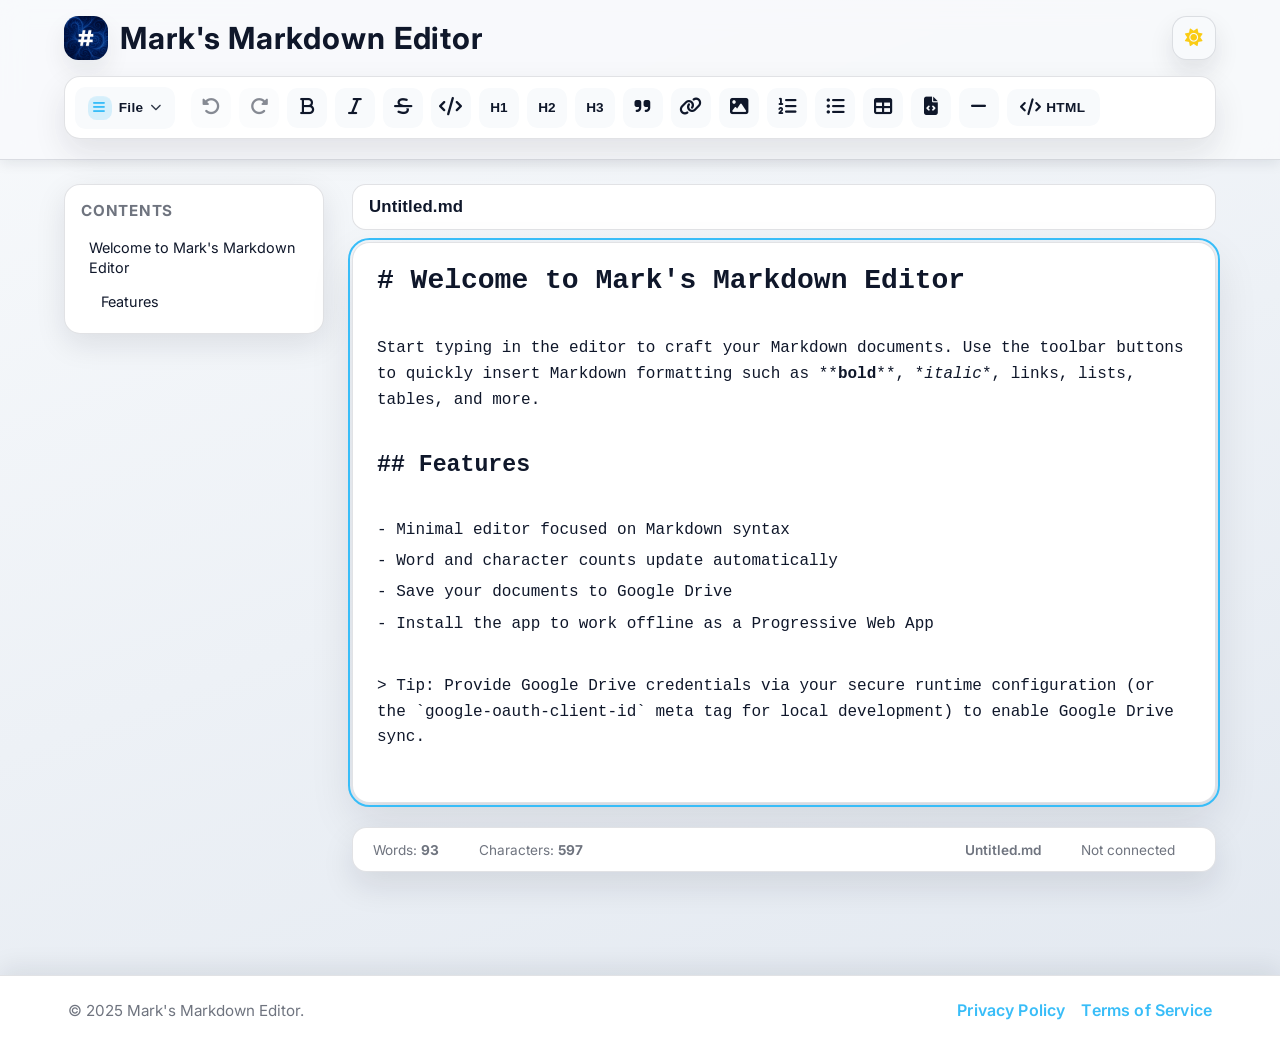
==== commit 3bdd9ce9: "Fix Drive dropdown grid layout" ====
--- a/index.html
+++ b/index.html
@@ -44,6 +44,23 @@
         </div>
         <div class="toolbar-row">
           <div class="toolbar toolbar-surface formatting" role="toolbar" aria-label="Markdown formatting">
+            <div class="file-menu" id="file-menu">
+              <button
+                type="button"
+                class="secondary-button file-menu-toggle"
+                id="file-menu-toggle"
+                aria-haspopup="true"
+                aria-expanded="false"
+                aria-controls="file-menu-dropdown"
+                title="File actions"
+              >
+                <span class="file-menu-toggle-icon" aria-hidden="true">
+                  <i class="fa-solid fa-bars"></i>
+                </span>
+                <span class="button-label">File</span>
+                <i class="fa-solid fa-chevron-down file-menu-caret" aria-hidden="true"></i>
+              </button>
+            </div>
             <button
               type="button"
               class="icon-button"
@@ -121,14 +138,25 @@
               <span class="button-label">HTML</span>
             </button>
           </div>
-          <div class="toolbar toolbar-surface drive-actions" role="group" aria-label="Google Drive actions">
-            <div class="drive-menu-label" aria-hidden="true">
-              <i class="fa-solid fa-bars" aria-hidden="true"></i>
-              <span>File</span>
-            </div>
-            <div class="drive-menu-divider" aria-hidden="true"></div>
-            <div class="drive-menu-group" role="none">
-              <button type="button" class="secondary-button drive-button" id="drive-sign-in">
+          <div
+            class="toolbar toolbar-surface drive-actions file-menu-dropdown"
+            id="file-menu-dropdown"
+            role="menu"
+            hidden
+          >
+            <div class="drive-menu-header">
+              <div class="drive-menu-label" aria-hidden="true">
+                <i class="fa-solid fa-folder-tree" aria-hidden="true"></i>
+                <span>Drive</span>
+              </div>
+            </div>
+            <div class="drive-menu-grid" role="none">
+              <button
+                type="button"
+                class="secondary-button drive-button"
+                id="drive-sign-in"
+                role="menuitem"
+              >
                 <span class="drive-icon" aria-hidden="true">
                   <i class="fa-brands fa-google-drive"></i>
                 </span>
@@ -138,6 +166,7 @@
                 type="button"
                 class="secondary-button drive-button"
                 id="drive-sign-out"
+                role="menuitem"
                 disabled
                 aria-disabled="true"
               >
@@ -146,22 +175,37 @@
                 </span>
                 <span class="button-label">Sign out</span>
               </button>
-            </div>
-            <div class="drive-menu-divider" aria-hidden="true"></div>
-            <div class="drive-menu-group" role="none">
-              <button type="button" class="secondary-button drive-button" id="drive-open" disabled>
+              <button
+                type="button"
+                class="secondary-button drive-button"
+                id="drive-open"
+                role="menuitem"
+                disabled
+              >
                 <span class="drive-icon" aria-hidden="true">
                   <i class="fa-solid fa-folder-open"></i>
                 </span>
                 <span class="button-label">Open</span>
               </button>
-              <button type="button" class="primary drive-button" id="drive-save" disabled>
+              <button
+                type="button"
+                class="primary drive-button"
+                id="drive-save"
+                role="menuitem"
+                disabled
+              >
                 <span class="drive-icon" aria-hidden="true">
                   <i class="fa-solid fa-cloud-arrow-up"></i>
                 </span>
                 <span class="button-label">Save</span>
               </button>
-              <button type="button" class="secondary-button drive-button" id="drive-save-as" disabled>
+              <button
+                type="button"
+                class="secondary-button drive-button"
+                id="drive-save-as"
+                role="menuitem"
+                disabled
+              >
                 <span class="drive-icon" aria-hidden="true">
                   <i class="fa-solid fa-file-export"></i>
                 </span>
--- a/styles.css
+++ b/styles.css
@@ -20,6 +20,20 @@
   --shadow: rgba(15, 23, 42, 0.4);
   --surface-shadow: rgba(15, 23, 42, 0.45);
   --strong-shadow: rgba(15, 23, 42, 0.7);
+  --drive-menu-label-bg: rgba(15, 23, 42, 0.55);
+  --drive-menu-label-border: rgba(148, 163, 184, 0.4);
+  --drive-menu-button-bg: rgba(15, 23, 42, 0.45);
+  --drive-menu-button-border: rgba(148, 163, 184, 0.28);
+  --drive-menu-icon-bg-disabled: rgba(15, 23, 42, 0.35);
+  --drive-menu-button-disabled-bg: rgba(15, 23, 42, 0.25);
+  --drive-menu-button-disabled-border: rgba(148, 163, 184, 0.22);
+  --drive-menu-surface: linear-gradient(140deg, rgba(15, 23, 42, 0.92), rgba(30, 41, 59, 0.72));
+  --drive-menu-border: rgba(148, 163, 184, 0.45);
+  --drive-menu-glow: radial-gradient(circle at top, rgba(56, 189, 248, 0.22), transparent 55%);
+  --drive-menu-divider: linear-gradient(180deg, transparent, rgba(148, 163, 184, 0.45), transparent);
+  --drive-menu-icon-bg: rgba(14, 23, 42, 0.6);
+  --drive-menu-icon-shadow: rgba(15, 23, 42, 0.35);
+  --drive-menu-icon-shadow-hover: rgba(15, 23, 42, 0.4);
   --editor-bg: linear-gradient(170deg, rgba(15, 23, 42, 0.92), rgba(30, 41, 59, 0.82));
   --editor-border: rgba(148, 163, 184, 0.45);
   --editor-shadow: 0 24px 55px var(--strong-shadow);
@@ -168,16 +182,103 @@
 }
 
 .toolbar.formatting {
+  justify-content: flex-start;
+  align-items: center;
+  position: relative;
+}
+
+.file-menu {
+  position: relative;
+  display: flex;
+  align-items: stretch;
+  margin-right: 0.5rem;
+}
+
+.file-menu-toggle {
+  display: inline-flex;
+  align-items: center;
+  gap: 0.45rem;
+  font-weight: 600;
+  letter-spacing: 0.02em;
+  padding-inline: 0.85rem 0.9rem;
+  transition: background 0.2s ease, border-color 0.2s ease, transform 0.2s ease;
+}
+
+.file-menu-toggle:hover {
+  transform: translateY(-1px);
+}
+
+.file-menu-toggle:focus-visible {
+  outline: 2px solid var(--accent);
+  outline-offset: 2px;
+}
+
+.file-menu-toggle-icon {
+  display: inline-flex;
+  align-items: center;
   justify-content: center;
-}
+  width: 1.5rem;
+  height: 1.5rem;
+  border-radius: 0.55rem;
+  background: rgba(56, 189, 248, 0.18);
+  color: var(--accent);
+  box-shadow: inset 0 1px 0 rgba(255, 255, 255, 0.12);
+}
+
+.file-menu-caret {
+  font-size: 0.7rem;
+  opacity: 0.85;
+  transition: transform 0.2s ease;
+}
+
+.file-menu[data-open='true'] .file-menu-caret {
+  transform: rotate(180deg);
+}
+
+.file-menu-dropdown {
+  display: flex;
+  flex-wrap: wrap;
+  align-items: stretch;
+  gap: 1.25rem;
+  margin-top: 0.35rem;
+  border-radius: 1rem;
+}
+
+.file-menu-dropdown.toolbar.drive-actions {
+  flex-direction: row;
+  align-items: stretch;
+  row-gap: 1.25rem;
+  column-gap: 1.5rem;
+}
+
+.file-menu-dropdown[hidden] {
+  display: none !important;
+}
+
+.file-menu-dropdown .drive-menu-header {
+  flex: 1 1 100%;
+  display: flex;
+  justify-content: flex-start;
+  align-items: center;
+  margin-bottom: 0.35rem;
+}
+
+
+.file-menu-dropdown .drive-menu-grid {
+  display: flex;
+  flex-direction: column;
+  gap: 0.5rem;
+}
+
+
 
 .toolbar.drive-actions {
-  justify-content: flex-start;
+  flex-direction: column;
   align-items: stretch;
   gap: 0.75rem;
-  padding: 0.55rem 0.75rem;
-  background: linear-gradient(140deg, rgba(15, 23, 42, 0.92), rgba(30, 41, 59, 0.72));
-  border: 1px solid rgba(148, 163, 184, 0.45);
+  padding: 0.75rem;
+  background: var(--drive-menu-surface);
+  border: 1px solid var(--drive-menu-border);
   box-shadow: 0 20px 48px var(--surface-shadow);
   position: relative;
   overflow: hidden;
@@ -187,7 +288,7 @@
   content: '';
   position: absolute;
   inset: 0;
-  background: radial-gradient(circle at top, rgba(56, 189, 248, 0.22), transparent 55%);
+  background: var(--drive-menu-glow);
   pointer-events: none;
   opacity: 0.9;
 }
@@ -203,8 +304,8 @@
   gap: 0.45rem;
   padding: 0.35rem 0.65rem;
   border-radius: 0.65rem;
-  background: rgba(15, 23, 42, 0.55);
-  border: 1px solid rgba(148, 163, 184, 0.4);
+  background: var(--drive-menu-label-bg);
+  border: 1px solid var(--drive-menu-label-border);
   text-transform: uppercase;
   font-size: 0.7rem;
   letter-spacing: 0.18em;
@@ -217,17 +318,8 @@
   opacity: 0.85;
 }
 
-.toolbar.drive-actions .drive-menu-divider {
-  width: 1px;
-  align-self: center;
-  background: linear-gradient(180deg, transparent, rgba(148, 163, 184, 0.45), transparent);
-  min-height: 2.75rem;
-}
-
-.toolbar.drive-actions .drive-menu-group {
-  display: inline-flex;
-  align-items: center;
-  gap: 0.45rem;
+.toolbar.drive-actions .drive-menu-grid {
+  gap: 0.5rem;
 }
 
 .toolbar.drive-actions .drive-button {
@@ -235,8 +327,8 @@
   padding: 0.55rem 1rem;
   font-weight: 600;
   letter-spacing: 0.02em;
-  background: rgba(15, 23, 42, 0.45);
-  border: 1px solid rgba(148, 163, 184, 0.28);
+  background: var(--drive-menu-button-bg);
+  border: 1px solid var(--drive-menu-button-border);
   border-radius: 0.7rem;
   box-shadow: inset 0 1px 0 rgba(255, 255, 255, 0.06), 0 10px 20px rgba(15, 23, 42, 0.35);
   transition: background 0.2s ease, border-color 0.2s ease, transform 0.2s ease, box-shadow 0.2s ease;
@@ -272,16 +364,16 @@
   width: 1.75rem;
   height: 1.75rem;
   border-radius: 0.7rem;
-  background: rgba(14, 23, 42, 0.6);
+  background: var(--drive-menu-icon-bg);
   color: var(--accent);
   font-size: 0.95rem;
-  box-shadow: inset 0 1px 0 rgba(255, 255, 255, 0.08), 0 6px 16px rgba(15, 23, 42, 0.35);
+  box-shadow: inset 0 1px 0 rgba(255, 255, 255, 0.08), 0 6px 16px var(--drive-menu-icon-shadow);
   transition: background 0.2s ease, color 0.2s ease, box-shadow 0.2s ease;
 }
 
 .toolbar.drive-actions .drive-button:hover .drive-icon {
   background: rgba(56, 189, 248, 0.2);
-  box-shadow: inset 0 1px 0 rgba(255, 255, 255, 0.18), 0 12px 20px rgba(15, 23, 42, 0.4);
+  box-shadow: inset 0 1px 0 rgba(255, 255, 255, 0.18), 0 12px 20px var(--drive-menu-icon-shadow-hover);
 }
 
 .toolbar.drive-actions .drive-button.primary .drive-icon {
@@ -295,40 +387,32 @@
 }
 
 .toolbar.drive-actions .drive-button:disabled {
-  background: rgba(15, 23, 42, 0.25);
-  border-color: rgba(148, 163, 184, 0.22);
+  background: var(--drive-menu-button-disabled-bg);
+  border-color: var(--drive-menu-button-disabled-border);
   box-shadow: none;
 }
 
 .toolbar.drive-actions .drive-button:disabled .drive-icon {
   opacity: 0.65;
-  background: rgba(15, 23, 42, 0.35);
+  background: var(--drive-menu-icon-bg-disabled);
 }
 
 @media (max-width: 720px) {
-  .toolbar.drive-actions {
-    justify-content: center;
-    padding: 0.6rem;
-  }
-
-  .toolbar.drive-actions .drive-menu-label {
+  .file-menu {
+    width: 100%;
+  }
+
+  .file-menu-toggle {
     width: 100%;
     justify-content: center;
   }
 
-  .toolbar.drive-actions .drive-menu-divider {
-    display: none;
-  }
-
-  .toolbar.drive-actions .drive-menu-group {
-    width: 100%;
-    justify-content: center;
-    flex-wrap: wrap;
-  }
-
-  .toolbar.drive-actions .drive-button {
-    flex: 1 1 8rem;
-    justify-content: center;
+  .file-menu-dropdown {
+    margin-top: 0.5rem;
+  }
+
+  .file-menu-dropdown .drive-menu-grid {
+    row-gap: 0.75rem;
   }
 }
 
@@ -722,6 +806,22 @@
 }
 
 @media (min-width: 1024px) {
+  .file-menu-dropdown .drive-menu-header {
+    margin-bottom: 0.5rem;
+  }
+
+  .file-menu-dropdown .drive-menu-grid {
+    display: grid;
+    grid-template-columns: repeat(5, minmax(8.75rem, 1fr));
+    column-gap: 1rem;
+    row-gap: 1.25rem;
+    align-items: stretch;
+  }
+
+  .file-menu-dropdown .drive-menu-grid .drive-button {
+    width: 100%;
+  }
+
   .editor-layout {
     display: grid;
     grid-template-columns: minmax(220px, 260px) minmax(0, 1fr);
@@ -1436,6 +1536,20 @@
     --shadow: rgba(15, 23, 42, 0.08);
     --surface-shadow: rgba(15, 23, 42, 0.1);
     --strong-shadow: rgba(15, 23, 42, 0.12);
+    --drive-menu-label-bg: rgba(148, 163, 184, 0.18);
+    --drive-menu-label-border: rgba(148, 163, 184, 0.35);
+    --drive-menu-button-bg: rgba(148, 163, 184, 0.12);
+    --drive-menu-button-border: rgba(148, 163, 184, 0.28);
+    --drive-menu-icon-bg-disabled: rgba(148, 163, 184, 0.2);
+    --drive-menu-button-disabled-bg: rgba(148, 163, 184, 0.16);
+    --drive-menu-button-disabled-border: rgba(148, 163, 184, 0.24);
+    --drive-menu-surface: rgba(255, 255, 255, 0.95);
+    --drive-menu-border: rgba(148, 163, 184, 0.22);
+    --drive-menu-glow: radial-gradient(circle at top, rgba(148, 163, 184, 0.12), transparent 55%);
+    --drive-menu-divider: linear-gradient(180deg, transparent, rgba(148, 163, 184, 0.28), transparent);
+    --drive-menu-icon-bg: rgba(226, 232, 240, 0.85);
+    --drive-menu-icon-shadow: rgba(15, 23, 42, 0.16);
+    --drive-menu-icon-shadow-hover: rgba(15, 23, 42, 0.22);
     --editor-bg: #ffffff;
     --editor-border: rgba(15, 23, 42, 0.12);
     --editor-shadow: 0 18px 44px rgba(15, 23, 42, 0.1);
@@ -1476,6 +1590,20 @@
   --shadow: rgba(15, 23, 42, 0.08);
   --surface-shadow: rgba(15, 23, 42, 0.1);
   --strong-shadow: rgba(15, 23, 42, 0.12);
+  --drive-menu-label-bg: rgba(148, 163, 184, 0.18);
+  --drive-menu-label-border: rgba(148, 163, 184, 0.35);
+  --drive-menu-button-bg: rgba(148, 163, 184, 0.12);
+  --drive-menu-button-border: rgba(148, 163, 184, 0.28);
+  --drive-menu-icon-bg-disabled: rgba(148, 163, 184, 0.2);
+  --drive-menu-button-disabled-bg: rgba(148, 163, 184, 0.16);
+  --drive-menu-button-disabled-border: rgba(148, 163, 184, 0.24);
+  --drive-menu-surface: rgba(255, 255, 255, 0.95);
+  --drive-menu-border: rgba(148, 163, 184, 0.22);
+  --drive-menu-glow: radial-gradient(circle at top, rgba(148, 163, 184, 0.12), transparent 55%);
+  --drive-menu-divider: linear-gradient(180deg, transparent, rgba(148, 163, 184, 0.28), transparent);
+  --drive-menu-icon-bg: rgba(226, 232, 240, 0.85);
+  --drive-menu-icon-shadow: rgba(15, 23, 42, 0.16);
+  --drive-menu-icon-shadow-hover: rgba(15, 23, 42, 0.22);
   --editor-bg: #ffffff;
   --editor-border: rgba(15, 23, 42, 0.12);
   --editor-shadow: 0 18px 44px rgba(15, 23, 42, 0.1);
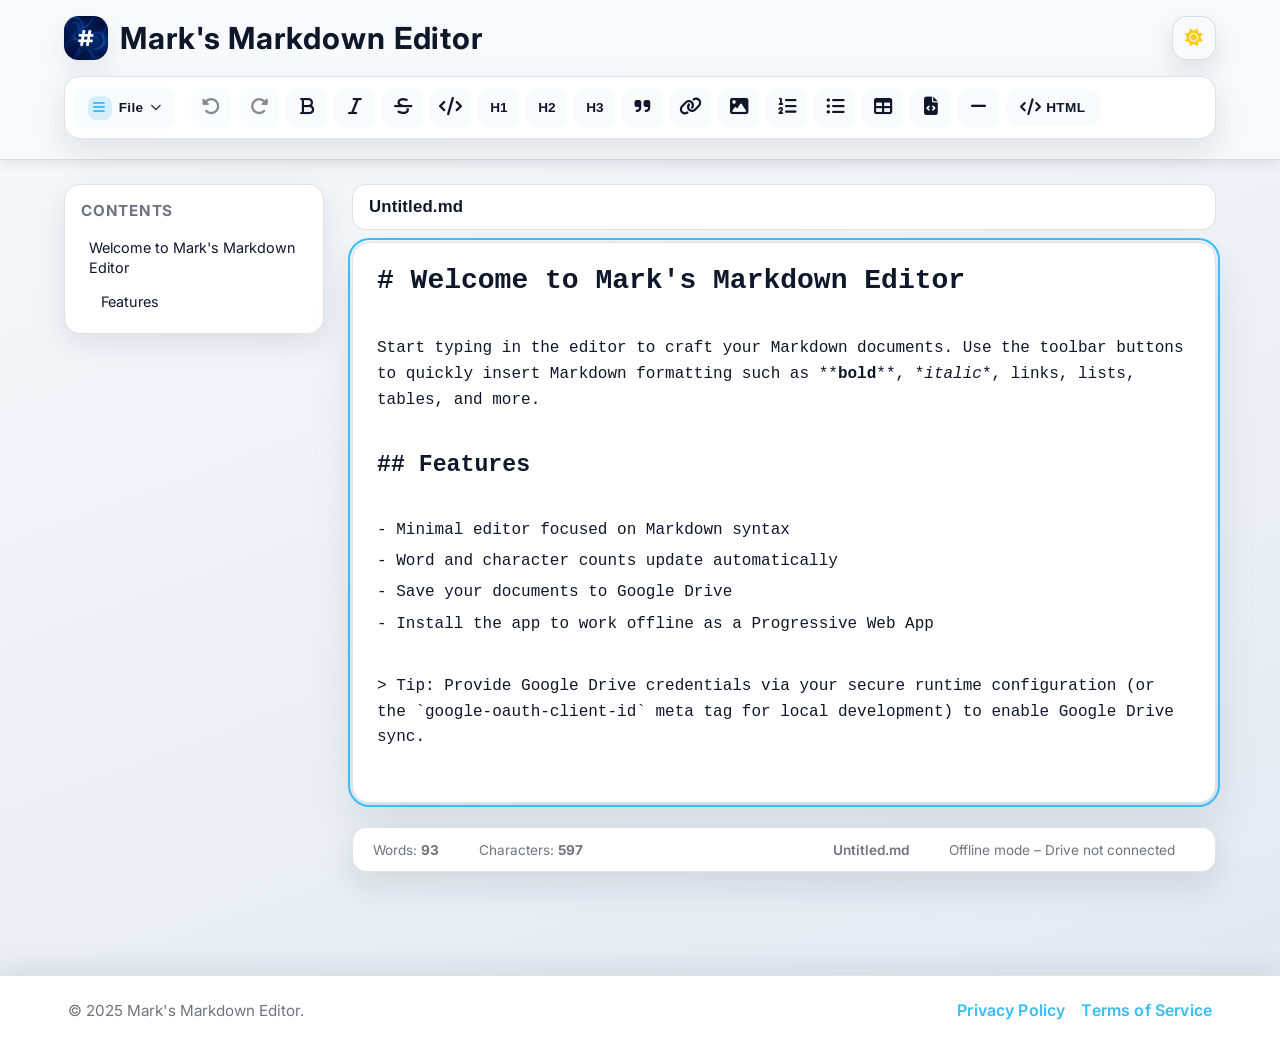
==== commit 842f6df2: "Add offline file storage to file dialog" ====
--- a/index.html
+++ b/index.html
@@ -147,7 +147,7 @@
             <div class="drive-menu-header">
               <div class="drive-menu-label" aria-hidden="true">
                 <i class="fa-solid fa-folder-tree" aria-hidden="true"></i>
-                <span>Drive</span>
+                <span>Files</span>
               </div>
             </div>
             <div class="drive-menu-grid" role="none">
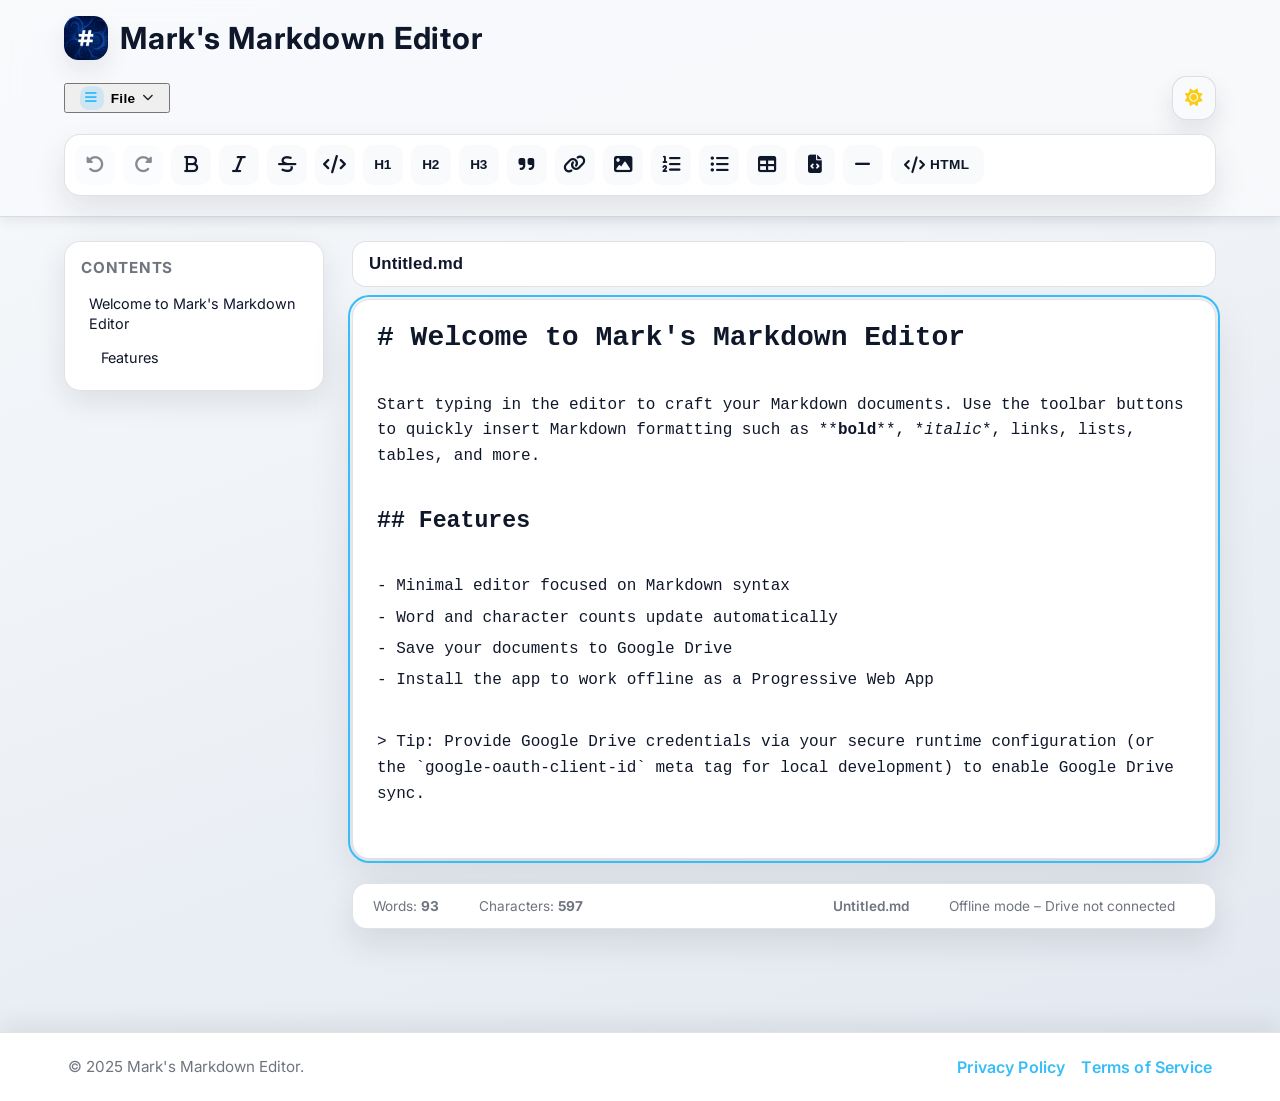
==== commit fc92b16e: "Hide collapsed formatting toolbar on mobile" ====
--- a/index.html
+++ b/index.html
@@ -31,19 +31,9 @@
             </span>
             <h1>Mark's Markdown Editor</h1>
           </div>
-          <button
-            type="button"
-            class="theme-toggle"
-            id="theme-toggle"
-            aria-pressed="false"
-            aria-label="Switch to light mode"
-            title="Switch to light mode"
-          >
-            <i class="fa-solid fa-moon theme-toggle-icon" aria-hidden="true"></i>
-          </button>
         </div>
         <div class="toolbar-row">
-          <div class="toolbar toolbar-surface formatting" role="toolbar" aria-label="Markdown formatting">
+          <div class="toolbar-primary-actions">
             <div class="file-menu" id="file-menu">
               <button
                 type="button"
@@ -63,80 +53,109 @@
             </div>
             <button
               type="button"
-              class="icon-button"
-              data-action="undo"
-              aria-label="Undo"
-              title="Undo"
-              disabled
+              class="mobile-toolbar-toggle"
+              id="mobile-toolbar-toggle"
+              aria-expanded="false"
+              aria-controls="formatting-controls"
             >
-              <i class="fa-solid fa-rotate-left" aria-hidden="true"></i>
+              <span class="mobile-toolbar-label">Show formatting</span>
+              <i class="fa-solid fa-chevron-down mobile-toolbar-chevron" aria-hidden="true"></i>
             </button>
             <button
               type="button"
-              class="icon-button"
-              data-action="redo"
-              aria-label="Redo"
-              title="Redo"
-              disabled
+              class="theme-toggle"
+              id="theme-toggle"
+              aria-pressed="false"
+              aria-label="Switch to light mode"
+              title="Switch to light mode"
             >
-              <i class="fa-solid fa-rotate-right" aria-hidden="true"></i>
+              <i class="fa-solid fa-moon theme-toggle-icon" aria-hidden="true"></i>
             </button>
-            <button type="button" class="icon-button" data-action="bold" aria-label="Bold">
-              <i class="fa-solid fa-bold" aria-hidden="true"></i>
-            </button>
-            <button type="button" class="icon-button" data-action="italic" aria-label="Italic">
-              <i class="fa-solid fa-italic" aria-hidden="true"></i>
-            </button>
-            <button type="button" class="icon-button" data-action="strikethrough" aria-label="Strikethrough">
-              <i class="fa-solid fa-strikethrough" aria-hidden="true"></i>
-            </button>
-            <button type="button" class="icon-button" data-action="inline-code" aria-label="Inline code">
-              <i class="fa-solid fa-code" aria-hidden="true"></i>
-            </button>
-            <button type="button" class="icon-button heading-button" data-action="heading-1" aria-label="Heading level 1">
-              <span class="heading-icon" aria-hidden="true">H1</span>
-            </button>
-            <button type="button" class="icon-button heading-button" data-action="heading-2" aria-label="Heading level 2">
-              <span class="heading-icon" aria-hidden="true">H2</span>
-            </button>
-            <button type="button" class="icon-button heading-button" data-action="heading-3" aria-label="Heading level 3">
-              <span class="heading-icon" aria-hidden="true">H3</span>
-            </button>
-            <button type="button" class="icon-button" data-action="blockquote" aria-label="Block quote">
-              <i class="fa-solid fa-quote-right" aria-hidden="true"></i>
-            </button>
-            <button type="button" class="icon-button" data-action="link" aria-label="Insert link">
-              <i class="fa-solid fa-link" aria-hidden="true"></i>
-            </button>
-            <button type="button" class="icon-button" data-action="image" aria-label="Insert image">
-              <i class="fa-solid fa-image" aria-hidden="true"></i>
-            </button>
-            <button type="button" class="icon-button" data-action="ordered-list" aria-label="Ordered list">
-              <i class="fa-solid fa-list-ol" aria-hidden="true"></i>
-            </button>
-            <button type="button" class="icon-button" data-action="unordered-list" aria-label="Unordered list">
-              <i class="fa-solid fa-list-ul" aria-hidden="true"></i>
-            </button>
-            <button type="button" class="icon-button" data-action="table" aria-label="Insert table">
-              <i class="fa-solid fa-table" aria-hidden="true"></i>
-            </button>
-            <button type="button" class="icon-button" data-action="code-block" aria-label="Insert code block">
-              <i class="fa-solid fa-file-code" aria-hidden="true"></i>
-            </button>
-            <button type="button" class="icon-button" data-action="horizontal-rule" aria-label="Insert horizontal rule">
-              <i class="fa-solid fa-minus" aria-hidden="true"></i>
-            </button>
-            <button
-              type="button"
-              class="secondary-button mode-toggle"
-              id="editor-mode-toggle"
-              aria-pressed="false"
-              aria-label="Switch to HTML mode"
-              title="Switch to HTML mode"
-            >
-              <i class="fa-solid fa-code" aria-hidden="true"></i>
-              <span class="button-label">HTML</span>
-            </button>
+          </div>
+          <div
+            class="toolbar toolbar-surface formatting"
+            id="formatting-toolbar"
+            role="toolbar"
+            aria-label="Markdown formatting"
+          >
+            <div class="formatting-controls" id="formatting-controls">
+              <button
+                type="button"
+                class="icon-button"
+                data-action="undo"
+                aria-label="Undo"
+                title="Undo"
+                disabled
+              >
+                <i class="fa-solid fa-rotate-left" aria-hidden="true"></i>
+              </button>
+              <button
+                type="button"
+                class="icon-button"
+                data-action="redo"
+                aria-label="Redo"
+                title="Redo"
+                disabled
+              >
+                <i class="fa-solid fa-rotate-right" aria-hidden="true"></i>
+              </button>
+              <button type="button" class="icon-button" data-action="bold" aria-label="Bold">
+                <i class="fa-solid fa-bold" aria-hidden="true"></i>
+              </button>
+              <button type="button" class="icon-button" data-action="italic" aria-label="Italic">
+                <i class="fa-solid fa-italic" aria-hidden="true"></i>
+              </button>
+              <button type="button" class="icon-button" data-action="strikethrough" aria-label="Strikethrough">
+                <i class="fa-solid fa-strikethrough" aria-hidden="true"></i>
+              </button>
+              <button type="button" class="icon-button" data-action="inline-code" aria-label="Inline code">
+                <i class="fa-solid fa-code" aria-hidden="true"></i>
+              </button>
+              <button type="button" class="icon-button heading-button" data-action="heading-1" aria-label="Heading level 1">
+                <span class="heading-icon" aria-hidden="true">H1</span>
+              </button>
+              <button type="button" class="icon-button heading-button" data-action="heading-2" aria-label="Heading level 2">
+                <span class="heading-icon" aria-hidden="true">H2</span>
+              </button>
+              <button type="button" class="icon-button heading-button" data-action="heading-3" aria-label="Heading level 3">
+                <span class="heading-icon" aria-hidden="true">H3</span>
+              </button>
+              <button type="button" class="icon-button" data-action="blockquote" aria-label="Block quote">
+                <i class="fa-solid fa-quote-right" aria-hidden="true"></i>
+              </button>
+              <button type="button" class="icon-button" data-action="link" aria-label="Insert link">
+                <i class="fa-solid fa-link" aria-hidden="true"></i>
+              </button>
+              <button type="button" class="icon-button" data-action="image" aria-label="Insert image">
+                <i class="fa-solid fa-image" aria-hidden="true"></i>
+              </button>
+              <button type="button" class="icon-button" data-action="ordered-list" aria-label="Ordered list">
+                <i class="fa-solid fa-list-ol" aria-hidden="true"></i>
+              </button>
+              <button type="button" class="icon-button" data-action="unordered-list" aria-label="Unordered list">
+                <i class="fa-solid fa-list-ul" aria-hidden="true"></i>
+              </button>
+              <button type="button" class="icon-button" data-action="table" aria-label="Insert table">
+                <i class="fa-solid fa-table" aria-hidden="true"></i>
+              </button>
+              <button type="button" class="icon-button" data-action="code-block" aria-label="Insert code block">
+                <i class="fa-solid fa-file-code" aria-hidden="true"></i>
+              </button>
+              <button type="button" class="icon-button" data-action="horizontal-rule" aria-label="Insert horizontal rule">
+                <i class="fa-solid fa-minus" aria-hidden="true"></i>
+              </button>
+              <button
+                type="button"
+                class="secondary-button mode-toggle"
+                id="editor-mode-toggle"
+                aria-pressed="false"
+                aria-label="Switch to HTML mode"
+                title="Switch to HTML mode"
+              >
+                <i class="fa-solid fa-code" aria-hidden="true"></i>
+                <span class="button-label">HTML</span>
+              </button>
+            </div>
           </div>
           <div
             class="toolbar toolbar-surface drive-actions file-menu-dropdown"
--- a/styles.css
+++ b/styles.css
@@ -169,6 +169,56 @@
   align-items: stretch;
 }
 
+.toolbar-primary-actions {
+  display: flex;
+  align-items: center;
+  gap: 0.75rem;
+  flex-wrap: wrap;
+}
+
+.toolbar-primary-actions > #theme-toggle {
+  margin-left: auto;
+}
+
+.mobile-toolbar-toggle {
+  display: none;
+  align-self: flex-end;
+  align-items: center;
+  gap: 0.4rem;
+  border-radius: 0.65rem;
+  border: 1px solid var(--border);
+  background: var(--button-bg);
+  color: var(--text);
+  padding: 0.45rem 0.75rem;
+  font-size: 0.85rem;
+  line-height: 1.2;
+  cursor: pointer;
+  transition: background 0.2s ease, border-color 0.2s ease, transform 0.2s ease;
+}
+
+.mobile-toolbar-toggle:hover {
+  background: var(--button-bg-hover);
+  border-color: var(--button-border-hover);
+  transform: translateY(-1px);
+}
+
+.mobile-toolbar-toggle:active {
+  transform: translateY(0);
+}
+
+.mobile-toolbar-toggle:focus-visible {
+  outline: 2px solid var(--accent);
+  outline-offset: 3px;
+}
+
+.mobile-toolbar-chevron {
+  transition: transform 0.2s ease;
+}
+
+.mobile-toolbar-toggle[aria-expanded='true'] .mobile-toolbar-chevron {
+  transform: rotate(180deg);
+}
+
 .toolbar {
   display: flex;
   gap: 0.5rem;
@@ -187,11 +237,19 @@
   position: relative;
 }
 
+.formatting-controls {
+  display: flex;
+  flex-wrap: wrap;
+  gap: 0.5rem;
+  align-items: center;
+  flex: 1 1 auto;
+  min-width: 0;
+}
+
 .file-menu {
   position: relative;
   display: flex;
   align-items: stretch;
-  margin-right: 0.5rem;
 }
 
 .file-menu-toggle {
@@ -398,8 +456,29 @@
 }
 
 @media (max-width: 720px) {
+  .toolbar-primary-actions {
+    width: 100%;
+    gap: 0.6rem;
+    flex-wrap: nowrap;
+    align-items: stretch;
+  }
+
+  .toolbar-primary-actions > #theme-toggle {
+    margin-left: 0;
+  }
+
+  .toolbar-primary-actions > .file-menu,
+  .toolbar-primary-actions > #mobile-toolbar-toggle {
+    flex: 1 1 0;
+  }
+
+  .toolbar-primary-actions > #mobile-toolbar-toggle {
+    align-self: stretch;
+    justify-content: center;
+  }
+
   .file-menu {
-    width: 100%;
+    width: auto;
   }
 
   .file-menu-toggle {
@@ -413,6 +492,129 @@
 
   .file-menu-dropdown .drive-menu-grid {
     row-gap: 0.75rem;
+  }
+
+  header .inner {
+    padding: 0.9rem 1.1rem 1.05rem;
+    gap: 0.75rem;
+  }
+
+  .brand-row {
+    flex-wrap: wrap;
+    row-gap: 0.75rem;
+  }
+
+  .app-brand h1 {
+    font-size: 1.5rem;
+  }
+
+  .toolbar-surface {
+    padding: 0.5rem;
+  }
+
+  .formatting-controls {
+    flex-wrap: nowrap;
+    overflow-x: auto;
+    overflow-y: hidden;
+    -webkit-overflow-scrolling: touch;
+    gap: 0.4rem;
+    scroll-snap-type: x proximity;
+    padding-bottom: 0.25rem;
+    margin: 0 -0.25rem;
+    padding-left: 0.25rem;
+    padding-right: 0.25rem;
+  }
+
+  .formatting-controls > * {
+    flex: 0 0 auto;
+    scroll-snap-align: start;
+  }
+
+  .formatting-controls::-webkit-scrollbar {
+    display: none;
+  }
+
+  .toolbar.formatting.is-collapsed {
+    display: none;
+  }
+
+  .toolbar.formatting.is-collapsed .formatting-controls {
+    display: none;
+  }
+
+  .mobile-toolbar-toggle {
+    display: inline-flex;
+  }
+
+  #formatting-controls[hidden] {
+    display: none;
+  }
+
+  .toolbar button,
+  .toolbar .secondary-button {
+    padding: 0.45rem 0.6rem;
+    font-size: 0.8rem;
+  }
+
+  .toolbar .icon-button {
+    width: 2.25rem;
+    height: 2.25rem;
+  }
+
+  .toolbar .icon-button > :is(svg, i) {
+    width: 1.1rem;
+    height: 1.1rem;
+  }
+
+  .toolbar .icon-button > i {
+    font-size: 1rem;
+  }
+
+  .toolbar .mode-toggle {
+    padding: 0.45rem 0.7rem;
+    gap: 0.3rem;
+  }
+
+  .toolbar .mode-toggle .button-label {
+    font-size: 0.78rem;
+  }
+
+  .editor-container {
+    margin: 1rem auto 2.25rem;
+    padding: 0 1rem 2.25rem;
+  }
+
+  .file-title {
+    margin-bottom: 0.6rem;
+  }
+
+  .file-title input {
+    padding: 0.65rem 0.85rem;
+    font-size: 1rem;
+  }
+
+  .editor {
+    padding: 1rem;
+    min-height: 55vh;
+    font-size: 0.95rem;
+    line-height: 1.55;
+    overflow-y: visible;
+  }
+
+  .status-bar {
+    flex-direction: column;
+    align-items: stretch;
+    gap: 0.75rem;
+  }
+
+  .status-bar span {
+    margin-right: 0;
+  }
+
+  .status-bar > div {
+    width: 100%;
+    justify-content: space-between;
+    gap: 0.75rem;
   }
 }
 
@@ -538,6 +740,58 @@
   max-width: 1200px;
   margin: 1.5rem auto;
   padding: 0 1.5rem 3rem;
+}
+
+body.touch-editor header .inner {
+  padding: 0.75rem 1rem 0.9rem;
+  gap: 0.65rem;
+}
+
+body.touch-editor .brand-row {
+  gap: 0.6rem;
+}
+
+body.touch-editor .app-brand {
+  gap: 0.6rem;
+}
+
+body.touch-editor .brand-mark {
+  width: 2.4rem;
+  height: 2.4rem;
+  border-radius: 0.75rem;
+}
+
+body.touch-editor .app-brand h1 {
+  font-size: 1.45rem;
+}
+
+body.touch-editor .toolbar-surface {
+  padding: 0.45rem;
+  box-shadow: 0 10px 24px var(--surface-shadow);
+}
+
+body.touch-editor .toolbar-row {
+  gap: 0.65rem;
+}
+
+body.touch-editor .editor-container {
+  margin: 0.9rem auto 2.25rem;
+  padding: 0 1.1rem 2.5rem;
+}
+
+body.touch-editor .editor {
+  padding: 0.9rem 1rem;
+  min-height: 50vh;
+  font-size: 0.98rem;
+  line-height: 1.55;
+}
+
+body.touch-editor .status-bar {
+  gap: 0.6rem;
+}
+
+body.touch-editor .status-bar > div {
+  gap: 0.6rem;
 }
 
 .editor-layout {
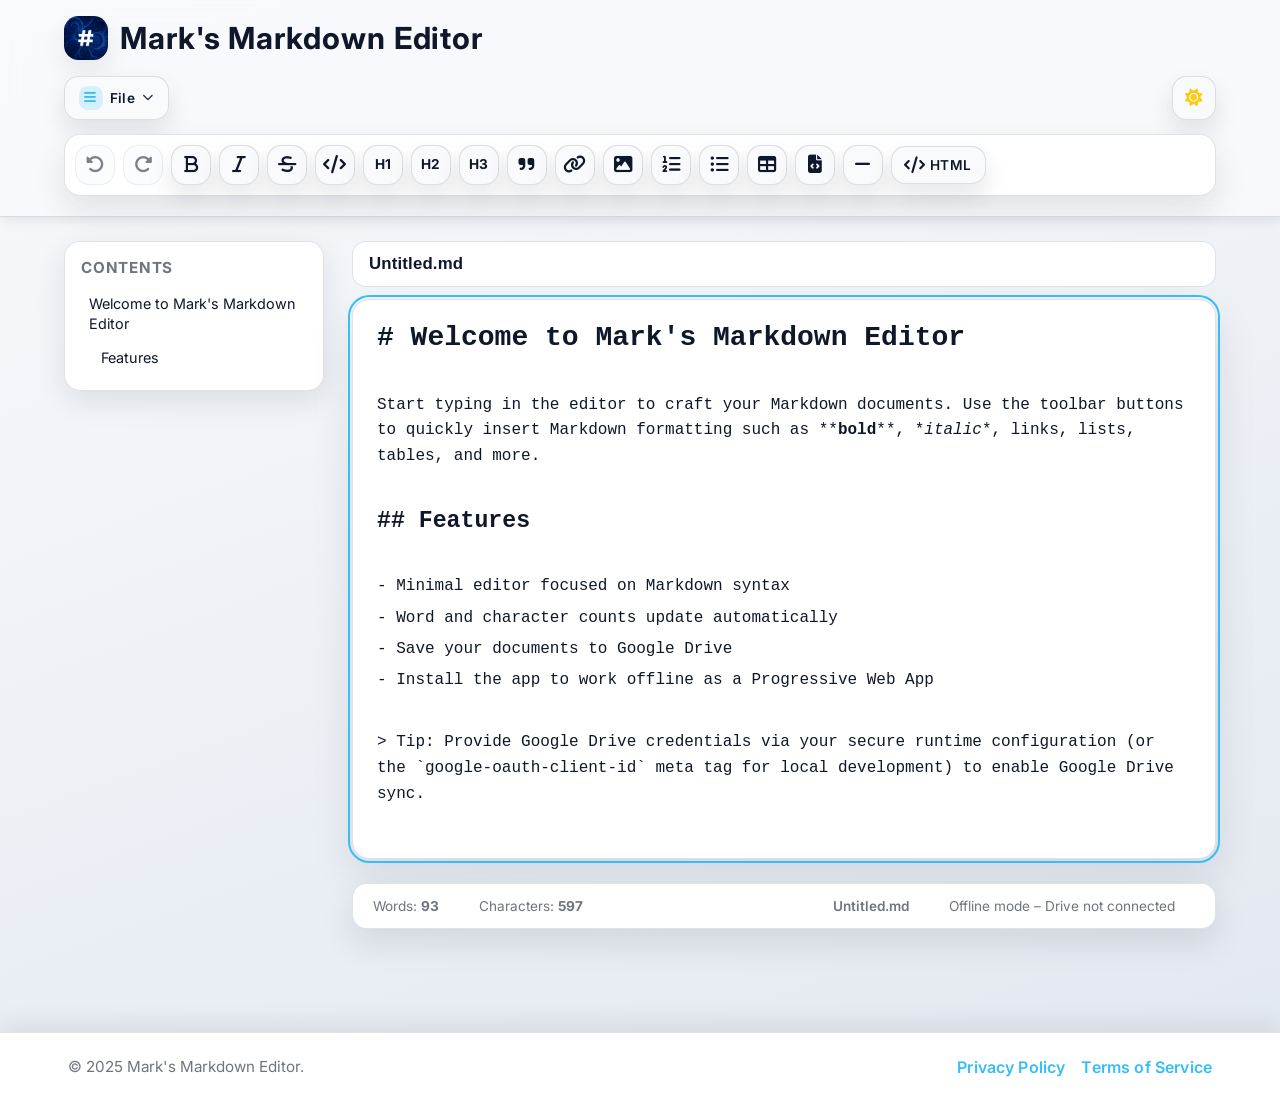
==== commit 64d9ee20: "Update Google OAuth client ID in index.html" ====
--- a/index.html
+++ b/index.html
@@ -6,7 +6,7 @@
     <title>Mark's Markdown Editor</title>
     <meta name="description" content="Progressive Web App Markdown editor with Google Drive sync." />
     <meta name="theme-color" content="#1f2937" />
-    <meta name="google-oauth-client-id" content="220212893778-a2ja5dvu9tkp700it2819hc6iajvbgiu.apps.googleusercontent.com" />
+    <meta name="google-oauth-client-id" content="885150219883-ik7v6iisqpp5s56hoaorh3b18295g93b.apps.googleusercontent.com" />
     <link rel="manifest" href="manifest.json" />
     <link rel="icon" type="image/png" href="icons/icon-512.png" />
     <link rel="preconnect" href="https://fonts.googleapis.com" />
--- a/styles.css
+++ b/styles.css
@@ -65,6 +65,50 @@
   flex-direction: column;
 }
 
+button {
+  font-family: var(--font-sans);
+  position: relative;
+  display: inline-flex;
+  align-items: center;
+  justify-content: center;
+  gap: 0.45rem;
+  border: 1px solid var(--border);
+  background: var(--button-bg);
+  color: var(--text);
+  border-radius: 0.9rem;
+  padding: 0.55rem 0.9rem;
+  font-size: 0.85rem;
+  font-weight: 500;
+  line-height: 1.2;
+  cursor: pointer;
+  box-shadow: 0 12px 24px var(--surface-shadow);
+  transition: background 0.2s ease, border-color 0.2s ease, transform 0.2s ease, box-shadow 0.2s ease,
+    color 0.2s ease;
+}
+
+button:hover:not(:disabled) {
+  background: var(--button-bg-hover);
+  border-color: var(--button-border-hover);
+  transform: translateY(-1px);
+  box-shadow: 0 16px 28px var(--surface-shadow);
+}
+
+button:active:not(:disabled) {
+  transform: translateY(0);
+}
+
+button:focus-visible {
+  outline: 2px solid var(--accent);
+  outline-offset: 3px;
+}
+
+button:disabled {
+  opacity: 0.55;
+  cursor: not-allowed;
+  box-shadow: none;
+  transform: none;
+}
+
 header {
   position: sticky;
   top: 0;
@@ -116,31 +160,9 @@
 }
 
 .theme-toggle {
-  display: inline-flex;
-  align-items: center;
-  justify-content: center;
   width: 2.75rem;
   height: 2.75rem;
-  border-radius: 0.9rem;
-  border: 1px solid var(--border);
-  background: var(--button-bg);
-  color: var(--text);
-  box-shadow: 0 12px 24px var(--surface-shadow);
-  transition: background 0.2s ease, color 0.2s ease, border-color 0.2s ease, transform 0.2s ease,
-    box-shadow 0.2s ease;
-  cursor: pointer;
-}
-
-.theme-toggle:hover {
-  background: var(--button-bg-hover);
-  border-color: var(--button-border-hover);
-  transform: translateY(-1px);
-  box-shadow: 0 16px 28px var(--surface-shadow);
-}
-
-.theme-toggle:focus-visible {
-  outline: 2px solid var(--accent);
-  outline-offset: 3px;
+  padding: 0;
 }
 
 .theme-toggle i {
@@ -183,32 +205,8 @@
 .mobile-toolbar-toggle {
   display: none;
   align-self: flex-end;
-  align-items: center;
   gap: 0.4rem;
-  border-radius: 0.65rem;
-  border: 1px solid var(--border);
-  background: var(--button-bg);
-  color: var(--text);
-  padding: 0.45rem 0.75rem;
-  font-size: 0.85rem;
-  line-height: 1.2;
-  cursor: pointer;
-  transition: background 0.2s ease, border-color 0.2s ease, transform 0.2s ease;
-}
-
-.mobile-toolbar-toggle:hover {
-  background: var(--button-bg-hover);
-  border-color: var(--button-border-hover);
-  transform: translateY(-1px);
-}
-
-.mobile-toolbar-toggle:active {
-  transform: translateY(0);
-}
-
-.mobile-toolbar-toggle:focus-visible {
-  outline: 2px solid var(--accent);
-  outline-offset: 3px;
+  padding: 0.5rem 0.85rem;
 }
 
 .mobile-toolbar-chevron {
@@ -253,22 +251,10 @@
 }
 
 .file-menu-toggle {
-  display: inline-flex;
-  align-items: center;
   gap: 0.45rem;
   font-weight: 600;
   letter-spacing: 0.02em;
   padding-inline: 0.85rem 0.9rem;
-  transition: background 0.2s ease, border-color 0.2s ease, transform 0.2s ease;
-}
-
-.file-menu-toggle:hover {
-  transform: translateY(-1px);
-}
-
-.file-menu-toggle:focus-visible {
-  outline: 2px solid var(--accent);
-  outline-offset: 2px;
 }
 
 .file-menu-toggle-icon {
@@ -382,37 +368,22 @@
 
 .toolbar.drive-actions .drive-button {
   gap: 0.45rem;
-  padding: 0.55rem 1rem;
+  padding: 0.6rem 1.05rem;
   font-weight: 600;
   letter-spacing: 0.02em;
-  background: var(--drive-menu-button-bg);
-  border: 1px solid var(--drive-menu-button-border);
-  border-radius: 0.7rem;
-  box-shadow: inset 0 1px 0 rgba(255, 255, 255, 0.06), 0 10px 20px rgba(15, 23, 42, 0.35);
-  transition: background 0.2s ease, border-color 0.2s ease, transform 0.2s ease, box-shadow 0.2s ease;
-}
-
-.toolbar.drive-actions .drive-button:hover {
+}
+
+.toolbar.drive-actions .drive-button.primary {
   background: rgba(56, 189, 248, 0.18);
   border-color: rgba(56, 189, 248, 0.55);
-  box-shadow: inset 0 1px 0 rgba(255, 255, 255, 0.12), 0 14px 28px rgba(15, 23, 42, 0.4);
-}
-
-.toolbar.drive-actions .drive-button:focus-visible {
-  outline: 2px solid var(--accent);
-  outline-offset: 3px;
-}
-
-.toolbar.drive-actions .drive-button.primary {
-  background: linear-gradient(135deg, rgba(56, 189, 248, 0.88), rgba(14, 165, 233, 0.92));
-  border-color: rgba(14, 165, 233, 0.85);
-  color: #0f172a;
-  box-shadow: 0 22px 40px rgba(56, 189, 248, 0.45);
-}
-
-.toolbar.drive-actions .drive-button.primary:hover {
-  background: linear-gradient(135deg, rgba(56, 189, 248, 0.96), rgba(14, 165, 233, 0.98));
-  box-shadow: 0 26px 46px rgba(56, 189, 248, 0.52);
+  color: #f8fafc;
+  box-shadow: 0 18px 32px rgba(56, 189, 248, 0.35);
+}
+
+.toolbar.drive-actions .drive-button.primary:hover:not(:disabled) {
+  background: rgba(56, 189, 248, 0.24);
+  border-color: rgba(56, 189, 248, 0.65);
+  box-shadow: 0 22px 38px rgba(56, 189, 248, 0.4);
 }
 
 .toolbar.drive-actions .drive-icon {
@@ -442,12 +413,6 @@
 
 .toolbar.drive-actions .drive-button.primary:hover .drive-icon {
   background: rgba(255, 255, 255, 0.92);
-}
-
-.toolbar.drive-actions .drive-button:disabled {
-  background: var(--drive-menu-button-disabled-bg);
-  border-color: var(--drive-menu-button-disabled-border);
-  box-shadow: none;
 }
 
 .toolbar.drive-actions .drive-button:disabled .drive-icon {
@@ -628,18 +593,9 @@
 
 .toolbar button,
 .toolbar .secondary-button {
-  position: relative;
-  display: inline-flex;
-  align-items: center;
-  justify-content: center;
-  background: var(--button-bg);
-  border: 1px solid transparent;
-  color: var(--text);
-  padding: 0.5rem 0.75rem;
-  border-radius: 0.65rem;
-  cursor: pointer;
+  gap: 0.35rem;
+  padding: 0.5rem 0.85rem;
   font-size: 0.85rem;
-  transition: background 0.2s ease, border-color 0.2s ease, transform 0.2s ease;
 }
 
 .toolbar .icon-button {
@@ -674,8 +630,6 @@
 }
 
 .toolbar .mode-toggle {
-  display: inline-flex;
-  align-items: center;
   gap: 0.35rem;
   padding: 0.5rem 0.85rem;
 }
@@ -702,33 +656,18 @@
   font-size: 0.85rem;
 }
 
-.toolbar button:hover,
-.toolbar .secondary-button:hover {
-  background: var(--button-bg-hover);
-  border-color: var(--button-border-hover);
-  transform: translateY(-1px);
-}
-
-.toolbar button:active,
-.toolbar .secondary-button:active {
-  transform: translateY(0);
-}
-
-.toolbar button.primary {
-  background: var(--accent);
+button.primary {
+  background: linear-gradient(135deg, rgba(56, 189, 248, 0.9), rgba(14, 165, 233, 0.92));
+  border-color: rgba(14, 165, 233, 0.65);
   color: #0f172a;
   font-weight: 600;
-}
-
-.toolbar button.primary:hover {
-  background: var(--accent-dark);
-}
-
-.toolbar button:disabled,
-.toolbar .secondary-button:disabled {
-  opacity: 0.5;
-  cursor: not-allowed;
-  transform: none;
+  box-shadow: 0 18px 36px rgba(56, 189, 248, 0.4);
+}
+
+button.primary:hover:not(:disabled) {
+  background: linear-gradient(135deg, rgba(56, 189, 248, 0.96), rgba(14, 165, 233, 0.98));
+  border-color: rgba(56, 189, 248, 0.75);
+  box-shadow: 0 22px 40px rgba(56, 189, 248, 0.45);
 }
 
 main {
@@ -1140,34 +1079,12 @@
 }
 
 #drive-dialog-close {
-  display: inline-flex;
-  align-items: center;
-  justify-content: center;
   width: 2rem;
   height: 2rem;
-  border-radius: 0.5rem;
-  border: 1px solid transparent;
-  background: var(--button-bg);
-  color: var(--text);
+  padding: 0;
+  border-radius: 0.6rem;
   font-size: 1.1rem;
   line-height: 1;
-  cursor: pointer;
-  transition: background 0.2s ease, border-color 0.2s ease, transform 0.2s ease;
-}
-
-#drive-dialog-close:hover {
-  background: var(--button-bg-hover);
-  border-color: var(--button-border-hover);
-  transform: translateY(-1px);
-}
-
-#drive-dialog-close:active {
-  transform: translateY(0);
-}
-
-#drive-dialog-close:focus-visible {
-  outline: 2px solid var(--accent);
-  outline-offset: 2px;
 }
 
 .dialog-body {
@@ -1341,18 +1258,7 @@
 }
 
 .dialog-footer button {
-  padding: 0.45rem 0.8rem;
-  border-radius: 0.5rem;
-  border: 1px solid transparent;
-  background: var(--button-bg);
-  color: var(--text);
-  cursor: pointer;
-}
-
-.dialog-footer button.primary {
-  background: var(--accent);
-  color: #0f172a;
-  font-weight: 600;
+  padding: 0.55rem 0.95rem;
 }
 
 .drive-files {
@@ -1400,22 +1306,17 @@
 }
 
 .drive-breadcrumbs button {
-  background: none;
-  border: none;
+  padding: 0.35rem 0.65rem;
+  font-size: 0.8rem;
   color: var(--accent);
-  cursor: pointer;
-  padding: 0;
-  font: inherit;
-}
-
-.drive-breadcrumbs button:hover {
-  text-decoration: underline;
+}
+
+.drive-breadcrumbs button:hover:not(:disabled) {
+  color: #f8fafc;
 }
 
 .drive-breadcrumbs button:disabled {
   color: var(--breadcrumb-disabled);
-  cursor: default;
-  text-decoration: none;
 }
 
 .drive-breadcrumbs .separator {
@@ -1716,39 +1617,7 @@
 
 .drive-save-controls button {
   white-space: nowrap;
-  border-radius: 0.5rem;
-  border: 1px solid transparent;
-  padding: 0.45rem 0.75rem;
-  background: var(--button-bg);
-  color: var(--text);
-  cursor: pointer;
-  transition: background 0.2s ease, border-color 0.2s ease, transform 0.2s ease;
-}
-
-.drive-save-controls button:hover {
-  background: var(--button-bg-hover);
-  border-color: var(--button-border-hover);
-  transform: translateY(-1px);
-}
-
-.drive-save-controls button:active {
-  transform: translateY(0);
-}
-
-.drive-save-controls button:disabled {
-  opacity: 0.5;
-  cursor: not-allowed;
-  transform: none;
-}
-
-.drive-save-controls button.primary {
-  background: var(--accent);
-  color: #0f172a;
-  font-weight: 600;
-}
-
-.drive-save-controls button.primary:hover {
-  background: var(--accent-dark);
+  padding: 0.55rem 0.95rem;
 }
 
 .visually-hidden {
